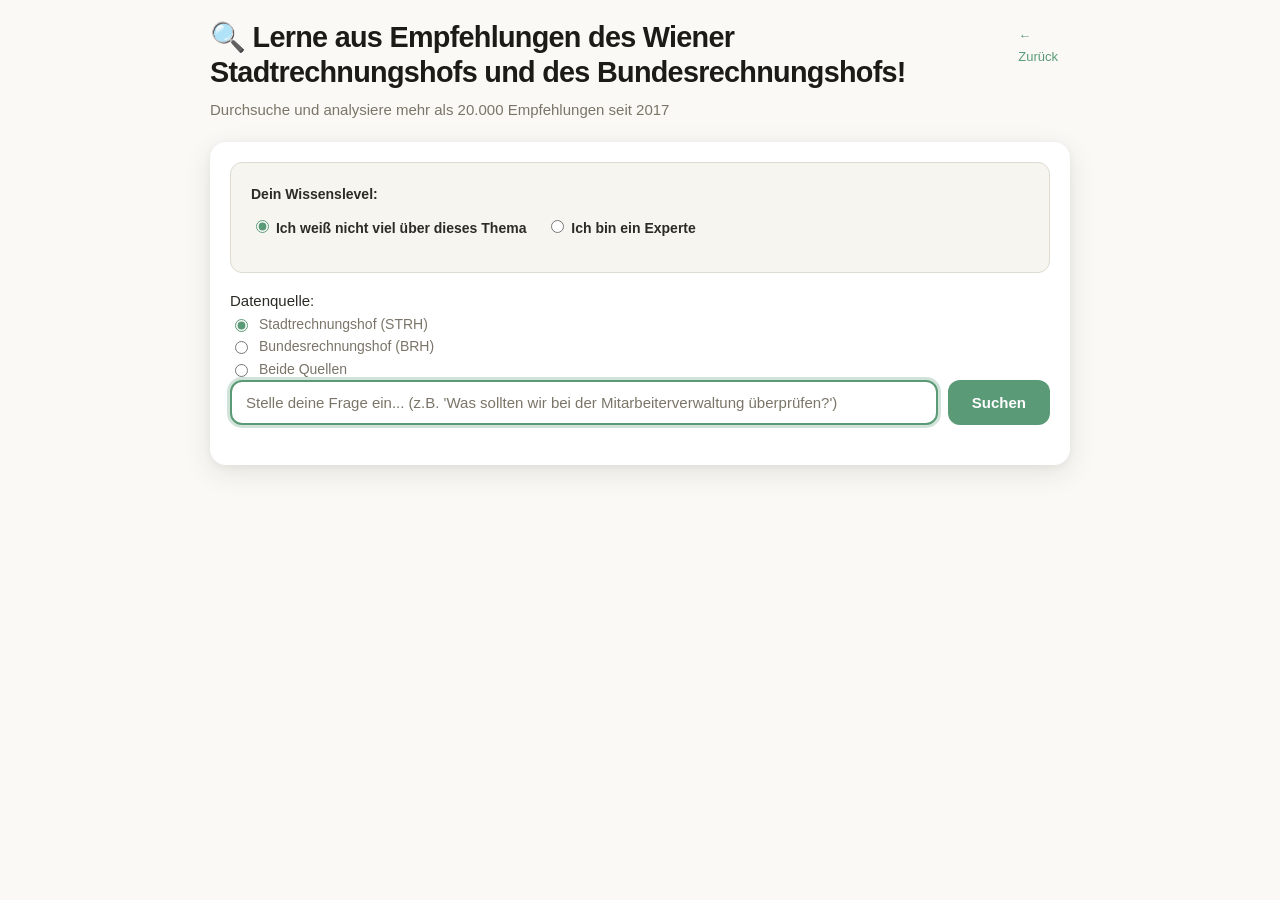
==== templates/index.html @ 96734f83 "Fix headline flash by hiding themesSection until successful load" ====
<!DOCTYPE html>
<html lang="de">
<head>
    <meta charset="UTF-8">
    <meta name="viewport" content="width=device-width, initial-scale=1.0">
    <title>Empfehlungen des Stadtrechnungshofs - Semantische Suche</title>
    <link rel="stylesheet" href="/static/style.css">
</head>
<body class="search-interface">
    <div class="page search-page">
        <div class="header">
            <div>
                <h1>🔍 Lerne aus Empfehlungen des Wiener Stadtrechnungshofs und des Bundesrechnungshofs!</h1>
                <p>Durchsuche und analysiere mehr als 20.000 Empfehlungen seit 2017</p>
            </div>
            <div class="header-actions">
                <a href="https://artbackstage.info/index_organisation.php" class="back-link">← Zurück</a>
            </div>
        </div>

        <div class="container">
            <div class="search-section">
                <div class="expertise-selector">
                    <label for="expertise">Dein Wissenslevel:</label>
                    <div class="expertise-options">
                        <label class="radio-label">
                            <input type="radio" name="expertise" value="beginner" checked>
                            <span>Ich weiß nicht viel über dieses Thema</span>
                        </label>
                        <label class="radio-label">
                            <input type="radio" name="expertise" value="expert">
                            <span>Ich bin ein Experte</span>
                        </label>
                    </div>
                </div>

                <div class="search-source-selector">
                    <label for="search-source">Datenquelle:</label>
                    <div class="search-source-options">
                        <label class="radio-label">
                            <input type="radio" name="search-source" value="strh" checked>
                            <span>Stadtrechnungshof (STRH)</span>
                        </label>
                        <label class="radio-label">
                            <input type="radio" name="search-source" value="brh">
                            <span>Bundesrechnungshof (BRH)</span>
                        </label>
                        <label class="radio-label">
                            <input type="radio" name="search-source" value="all">
                            <span>Beide Quellen</span>
                        </label>
                    </div>
                </div>

                <div class="search-box">
                    <input
                        type="text"
                        id="question"
                        placeholder="Stelle deine Frage ein... (z.B. 'Was sollten wir bei der Mitarbeiterverwaltung überprüfen?')"
                        autocomplete="off"
                    >
                    <button id="searchBtn" onclick="search()">Suchen</button>
                </div>
            </div>

            <div class="themes-section" id="themesSection" style="display: none;">
                <h2>🎯 Empfohlene Themen</h2>
                <div class="themes-loading" id="themesLoading">
                    <div class="spinner"></div>
                    <p>Lade empfohlene Themen...</p>
                </div>
                <div id="themesContainer" class="themes-grid"></div>
            </div>

            <div class="error" id="error"></div>
            <div class="loading" id="loading">
                <div class="spinner"></div>
                <p style="margin-top: 15px;">Suche läuft...</p>
            </div>

            <div class="result-section" id="result">
                <div class="summary-box" id="summaryBox">
                    <h3>📝 Kurzübersicht</h3>
                    <p id="summary"></p>
                </div>

                <div class="answer-box">
                    <h2>💡 Zentrale Aussage</h2>
                    <p id="zentraleAussage"></p>
                </div>

                <div class="sources-section">
                    <h3>📚 Verwendete Empfehlungen</h3>
                    <div id="sources"></div>
                </div>
            </div>
        </div>
    </div>

    <script>
        const question = document.getElementById('question');
        const searchBtn = document.getElementById('searchBtn');
        const loading = document.getElementById('loading');
        const error = document.getElementById('error');
        const result = document.getElementById('result');
        const summaryEl = document.getElementById('summary');
        const zentraleAussageEl = document.getElementById('zentraleAussage');
        const sourcesEl = document.getElementById('sources');
        const themesSection = document.getElementById('themesSection');
        const themesContainer = document.getElementById('themesContainer');
        const themesLoading = document.getElementById('themesLoading');

        function getExpertiseLevel() {
            const selected = document.querySelector('input[name="expertise"]:checked');
            return selected ? selected.value : 'beginner';
        }

        function getSearchSource() {
            const selected = document.querySelector('input[name="search-source"]:checked');
            return selected ? selected.value : 'strh';
        }

        function showError(msg) {
            error.textContent = msg;
            error.classList.add('show');
            result.classList.remove('show');
            setTimeout(() => error.classList.remove('show'), 5000);
        }

        function hideError() {
            error.classList.remove('show');
        }

        async function search() {
            const q = question.value.trim();
            if (!q) {
                showError('Bitte geben Sie eine Frage ein');
                return;
            }

            hideError();
            loading.classList.add('show');
            result.classList.remove('show');
            searchBtn.disabled = true;

            try {
                const response = await fetch('/ask', {
                    method: 'POST',
                    headers: {
                        'Content-Type': 'application/json'
                    },
                    body: JSON.stringify({
                        question: q,
                        expertise_level: getExpertiseLevel(),
                        search_source: getSearchSource()
                    })
                });

                if (!response.ok) {
                    const errorData = await response.json();
                    throw new Error(errorData.error || 'Fehler bei der Suche');
                }

                const data = await response.json();
                displayResults(data);
            } catch (err) {
                showError('Fehler: ' + err.message);
            } finally {
                loading.classList.remove('show');
                searchBtn.disabled = false;
            }
        }

        function displayResults(data) {
            summaryEl.textContent = data.summary || '';
            zentraleAussageEl.textContent = data.zentrale_aussage || '';

            sourcesEl.innerHTML = '';
            if (data.sources && data.sources.length > 0) {
                data.sources.forEach((source, index) => {
                    const card = document.createElement('div');
                    card.className = 'source-card';
                    const searchLinkHtml = source.search_link
                        ? `<a href="${source.search_link}" target="_blank" rel="noopener noreferrer" style="color:#667eea;font-size:13px;">🔍 Google-Suche: ${source.quelldatei}</a>`
                        : (source.quelldatei ? `<span style="font-size:13px;color:#555;">📄 ${source.quelldatei}</span>` : '');

                    card.innerHTML = `
                        <div class="source-title">${index + 1}. ${source.empfehlung}</div>
                        <div class="source-meta">
                            <div class="source-meta-item">
                                <span class="source-meta-label">Quelldatei</span>
                                <span class="source-meta-value">${source.quelldatei || 'N/A'}</span>
                            </div>
                            <div class="source-meta-item">
                                <span class="source-meta-label">Adressiert an</span>
                                <span class="source-meta-value">${source.adressiert_an}</span>
                            </div>
                        </div>
                        ${searchLinkHtml}
                        <span class="similarity-badge">Ähnlichkeit: ${(source.similarity * 100).toFixed(1)}%</span>
                    `;
                    sourcesEl.appendChild(card);
                });
            }

            result.classList.add('show');
        }

        async function loadThemes() {
            try {
                const source = getSearchSource();
                const response = await fetch(`/themes?source=${source}`);

                if (!response.ok) {
                    throw new Error('Fehler beim Laden der Themen');
                }

                const data = await response.json();
                themesSection.style.display = 'block';
                displayThemes(data.themes);
            } catch (err) {
                console.error('Error loading themes:', err);
                themesSection.style.display = 'none';
            } finally {
                themesLoading.style.display = 'none';
            }
        }

        function displayThemes(themes) {
            themesContainer.innerHTML = '';

            themes.slice(0, 12).forEach((theme) => {
                const card = document.createElement('div');
                card.className = 'theme-card';
                card.innerHTML = `
                    <div class="theme-card-header">
                        <h3>${theme.theme}</h3>
                        <span class="theme-frequency">${theme.frequency}</span>
                    </div>
                    <p class="theme-description">${theme.description}</p>
                    <button class="theme-expand-btn" data-theme-id="${theme.id}">
                        Fragen & Checkliste anzeigen
                    </button>
                    <div class="theme-questions-container" id="questions-${theme.id}" style="display: none;">
                        <div class="theme-loading">
                            <div class="spinner"></div>
                        </div>
                    </div>
                `;

                card.querySelector('.theme-expand-btn').addEventListener('click', async (e) => {
                    e.preventDefault();
                    const container = document.getElementById(`questions-${theme.id}`);
                    const btn = e.target;

                    if (container.style.display === 'none') {
                        container.style.display = 'block';
                        if (!container.dataset.loaded) {
                            await loadThemeQuestions(theme, container);
                        }
                        btn.textContent = 'Verbergen';
                    } else {
                        container.style.display = 'none';
                        btn.textContent = 'Fragen & Checkliste anzeigen';
                    }
                });

                themesContainer.appendChild(card);
            });
        }

        async function loadThemeQuestions(theme, container) {
            try {
                const response = await fetch('/theme-questions', {
                    method: 'POST',
                    headers: {
                        'Content-Type': 'application/json'
                    },
                    body: JSON.stringify({
                        theme_name: theme.theme,
                        theme_description: theme.description,
                        expertise_level: getExpertiseLevel()
                    })
                });

                if (!response.ok) {
                    throw new Error('Fehler beim Laden der Fragen');
                }

                const data = await response.json();
                displayThemeContent(container, data.content);
                container.dataset.loaded = 'true';
            } catch (err) {
                console.error('Error loading theme questions:', err);
                container.innerHTML = '<p style="color:red;">Fehler beim Laden der Fragen</p>';
            }
        }

        function displayThemeContent(container, content) {
            const questionsHtml = content.questions.map(q =>
                `<li class="theme-question" onclick="searchQuestion('${q.replace(/'/g, "\\'")}')">
                    ${q}
                </li>`
            ).join('');

            const checklistHtml = content.checklist.map(item =>
                `<li class="theme-checklist-item">
                    <input type="checkbox" id="check-${Math.random()}">
                    <label>${item}</label>
                </li>`
            ).join('');

            container.innerHTML = `
                <div class="theme-content">
                    <div class="theme-questions">
                        <h4>💭 Häufig gestellte Fragen</h4>
                        <ul>${questionsHtml}</ul>
                    </div>
                    <div class="theme-checklist">
                        <h4>✓ Checkliste</h4>
                        <ul>${checklistHtml}</ul>
                    </div>
                </div>
            `;
        }

        function searchQuestion(q) {
            question.value = q;
            question.focus();
            search();
        }

        // Allow Enter key to search
        question.addEventListener('keypress', (e) => {
            if (e.key === 'Enter') {
                search();
            }
        });

        // Load themes on page load
        document.addEventListener('DOMContentLoaded', () => {
            question.focus();
            loadThemes();
        });

        // Reload themes when search source changes
        document.querySelectorAll('input[name="search-source"]').forEach(radio => {
            radio.addEventListener('change', () => {
                themesLoading.style.display = 'flex';
                loadThemes();
            });
        });
    </script>
</body>
</html>
---- static/style.css ----
/* ── artbackstage · Light & Breezy Design ── */
:root{
  /* Colours – Natural & Airy */
  --bg:#faf9f5;
  --surface:#ffffff;
  --surface-soft:#f6f5f0;
  --surface-tinted:#f0efe8;
  --border:#dddbd0;
  --border-soft:#e8e6de;
  --text:#2c2b25;
  --muted:#7a7568;
  --accent:#5a9a76;
  --accent-dark:#3d7a58;
  --accent-light:#eaf5ef;
  --accent-text:#fff;
  --headline:#1c1b16;
  --headline-soft:#5a9a76;
  --danger:#c0443a;
  --danger-bg:#fef5f4;
  --info:#5080b8;
  --warning:#c07a10;
  --accent-grad-1:#5a9a76;
  --accent-grad-2:#8bbca0;
  --accent-grad-3:#b5d4c3;

  /* Shadows – Soft & Natural */
  --shadow:0 2px 10px rgba(44,40,30,.07), 0 1px 4px rgba(44,40,30,.04);
  --shadow-soft:0 1px 6px rgba(44,40,30,.06);
  --shadow-hover:0 8px 28px rgba(44,40,30,.10), 0 2px 8px rgba(44,40,30,.05);
  --focus-ring:0 0 0 3px rgba(90,154,118,.28);

  /* Shape */
  --radius:16px;
  --radius-sm:12px;
  --radius-lg:24px;
  --gap:20px;

  /* Typography */
  --font:"Avenir Next","Segoe UI",Helvetica,Arial,sans-serif;
}

/* ── Reset ── */
*{box-sizing:border-box}
html,body{height:100%}
body{
  margin:0;
  font-family:var(--font);
  font-size:15px;
  background:var(--bg);
  color:var(--text);
  line-height:1.6;
  -webkit-font-smoothing:antialiased;
}

/* ── Page wrapper ── */
.page{
  max-width:1200px;
  margin:0 auto;
  padding:32px 24px 40px;
}

/* ── Header ── */
.header{
  display:flex;
  gap:var(--gap);
  align-items:flex-start;
  justify-content:space-between;
  margin:0 0 22px;
}

@media (max-width:900px){
  .header{flex-direction:column;align-items:stretch}
  .header-actions{justify-content:flex-start}
}

.header h1{
  margin:0;
  font-size:clamp(1.25rem,1rem + 0.9vw,1.7rem);
  letter-spacing:-0.025em;
  line-height:1.2;
  color:var(--headline);
  font-weight:700;
}
.header p{margin:9px 0 0;max-width:66ch;color:var(--muted)}

.header-actions{
  display:flex;
  align-items:center;
  gap:10px;
  flex-wrap:wrap;
  justify-content:flex-end;
}

/* ── Pill ── */
.pill{
  border:1px solid var(--border);
  background:var(--surface-tinted);
  padding:6px 12px;
  border-radius:999px;
  font-size:13px;
  color:var(--muted);
}
.pill-strong{font-weight:700;color:var(--text)}

/* ── Buttons ── */
.btn{
  border:2px solid var(--border);
  background:var(--surface);
  color:var(--text);
  padding:9px 15px;
  border-radius:var(--radius-sm);
  cursor:pointer;
  font-size:13px;
  font-weight:600;
  font-family:var(--font);
  transition:background-color .15s ease,border-color .15s ease,transform .1s ease,box-shadow .15s ease;
}
.btn:hover{
  background:var(--surface-soft);
  border-color:var(--accent);
  box-shadow:0 4px 12px rgba(44,40,30,.10);
}
.btn:active{transform:translateY(1px)}
.btn:focus-visible{outline:none;box-shadow:var(--focus-ring)}
.btn:disabled{opacity:.55;cursor:not-allowed}

.btn-outline{background:transparent;border-color:var(--border)}
.btn-outline:hover{background:var(--surface-soft);border-color:var(--accent);box-shadow:0 4px 12px rgba(44,40,30,.10)}

.btn-primary{
  background:linear-gradient(135deg,#5a9a76,#7ab898);
  border-color:transparent;
  color:#fff;
  box-shadow:0 4px 12px rgba(90,154,118,.25);
  font-weight:700;
}
.btn-primary:hover{
  background:linear-gradient(135deg,#3d7a58,#5a9a76);
  border-color:transparent;
  box-shadow:0 8px 20px rgba(90,154,118,.3);
  color:#fff;
  transform:translateY(-2px);
}

/* ── Inline inputs ── */
.input-inline{
  border:2px solid var(--border);
  background:var(--surface-soft);
  color:var(--text);
  padding:8px 11px;
  border-radius:var(--radius-sm);
  font-size:13px;
  font-family:var(--font);
  min-width:170px;
  transition:border-color .15s ease,box-shadow .15s ease;
}
.input-inline:focus{
  border-color:var(--accent);
  box-shadow:var(--focus-ring);
  outline:none;
  background:var(--surface-soft);
}

/* ── Save status ── */
.save-status-ok{border-color:#93c5d8;color:#1e5f78;background:#e8f5fa}
.save-status-error{border-color:#fca5a5;color:#991b1b;background:#fef2f2}
.save-status-pending{border-color:#93c5fd;color:#1d4ed8;background:#eff6ff}

/* ── Layout helpers ── */
.grid{display:grid;grid-template-columns:1fr;gap:var(--gap)}
@media (min-width:980px){.grid{grid-template-columns:1fr 1fr;align-items:start}}

.stack{display:flex;flex-direction:column;gap:var(--gap)}

.grid2{display:grid;grid-template-columns:1fr;gap:var(--gap)}
@media (min-width:760px){.grid2{grid-template-columns:1fr 1fr}}

/* ── Card ── */
.card{
  background:var(--surface);
  border:2px solid var(--border);
  border-radius:var(--radius);
  box-shadow:var(--shadow-soft);
  overflow:hidden;
  transition:box-shadow .2s ease, border-color .2s ease;
}
.card:hover{
  border-color:var(--accent);
  box-shadow:var(--shadow-hover);
}

.card-head{
  padding:14px 18px;
  border-bottom:1px solid var(--border-soft);
  background:var(--surface-soft);
}
.card-head h2{
  margin:0;
  font-size:11.5px;
  font-weight:700;
  letter-spacing:.08em;
  text-transform:uppercase;
  color:var(--headline-soft);
}
.card-body{padding:18px}

/* ── Separator ── */
.sep{border:0;border-top:1px solid var(--border-soft);margin:16px 0}

/* ── Question grid ── */
.qgrid{display:grid;grid-template-columns:1fr;gap:13px}
@media (min-width:760px){.qgrid{grid-template-columns:1fr 1fr}}

.q{display:flex;flex-direction:column;gap:6px}
.q label{font-size:13px;font-weight:600;color:var(--text)}
.hint{font-size:12px;color:var(--muted);line-height:1.45}

/* ── Footnote refs ── */
.fn-ref{font-size:0.72em;vertical-align:super;margin-left:2px}
.fn-ref a{color:var(--accent);text-decoration:none}
.fn-back{margin-left:6px;text-decoration:none}

/* ── Question sections ── */
.q-section{
  border:2px solid var(--border);
  border-radius:var(--radius-sm);
  padding:14px;
  background:var(--surface-soft);
  transition:all .2s ease;
}
.q-section:hover{
  border-color:var(--accent);
}
.q-section-full{grid-column:1/-1}
.q-section-head{margin-bottom:12px}
.q-section-head h3{
  margin:0;
  font-size:11.5px;
  text-transform:uppercase;
  letter-spacing:.07em;
  color:var(--headline-soft);
  font-weight:700;
}
.q-section-head p{margin:4px 0 0;font-size:12px;color:var(--muted)}

.q-group-grid{display:grid;grid-template-columns:1fr;gap:12px}
@media (min-width:760px){.q-group-grid{grid-template-columns:1fr 1fr}}

.select{display:flex;flex-direction:column}

/* ── Form elements ── */
select,
input[type="number"],
input[type="text"],
input[type="date"],
textarea{
  width:100%;
  padding:9px 11px;
  border-radius:var(--radius-sm);
  border:2px solid var(--border);
  background:var(--surface-soft);
  color:var(--text);
  font-family:var(--font);
  font-size:14px;
  outline:none;
  transition:border-color .15s ease,box-shadow .15s ease;
}
select:focus,
input[type="number"]:focus,
input[type="text"]:focus,
input[type="date"]:focus,
textarea:focus{
  border-color:var(--accent);
  box-shadow:var(--focus-ring), 0 0 0 1px rgba(90,154,118,.1);
  background:var(--surface-soft);
}

.q-full{grid-column:1 / -1}
.proposal-card{grid-column:1 / -1}
.proposal-actions{display:flex;gap:10px;flex-wrap:wrap}

/* ── Prognosis sheet ── */
.sheet{display:flex;flex-direction:column;gap:10px;font-size:14px}
.row{display:flex;align-items:center;justify-content:space-between;gap:12px}
.row strong{font-weight:700}
.row .neg{color:var(--danger);font-weight:700}
.row span:last-child{text-align:right}
.small{font-size:12px}
.muted{color:var(--muted)}
.source-backlink{margin-top:4px}

/* ── Chart ── */
.chartBox{height:260px;position:relative}

/* ── Page footer ── */
.footer{margin-top:20px;padding-top:12px;border-top:1px solid var(--border-soft)}

/* ── Comparison ── */
.comparison-controls{
  display:flex;
  gap:10px;
  align-items:flex-start;
  flex-wrap:wrap;
  margin-bottom:12px;
}
.comparison-controls select[multiple]{min-width:260px;min-height:130px}
.comparison-actions{display:flex;gap:8px;flex-wrap:wrap}
.comparison-table-wrap{overflow-x:auto}
.comparison-table{width:100%;border-collapse:collapse;font-size:13px}
.comparison-table th,
.comparison-table td{border:1px solid var(--border);padding:9px 10px;text-align:left;white-space:nowrap}
.comparison-table th{background:var(--surface-soft);font-weight:700}
.comparison-table tbody tr:nth-child(even){background:var(--surface-tinted)}
.comparison-table td.neg{color:var(--danger);font-weight:700}

/* ── Tutorial / carousel ── */
.tutorial-card{max-width:920px;margin:0 auto}
.carousel-progress{margin-bottom:12px}
.carousel-stage{
  border:2px solid var(--border);
  border-radius:var(--radius-sm);
  padding:18px;
  background:var(--surface-soft);
  min-height:280px;
  transition:all .2s ease;
}
.carousel-stage:hover{
  border-color:var(--accent);
  box-shadow:var(--shadow-hover);
}
.didactic-step h3{margin:0 0 10px;font-size:1.1rem;color:var(--headline)}
.step-icon{
  width:40px;height:40px;
  display:flex;align-items:center;justify-content:center;
  color:var(--headline);
  border:1px solid var(--border);
  border-radius:var(--radius-sm);
  background:#fff;
  margin:0 0 12px;
  box-shadow:var(--shadow-soft);
}
.step-icon svg{width:24px;height:24px}
.didactic-step p{margin:0 0 10px}
.didactic-step ul{margin:0;padding-left:20px}
.carousel-actions{display:flex;justify-content:space-between;margin-top:16px}
/* Radio-option styles (Ja/Nein buttons in contract validity check) */
.radio-group{border:none;padding:0;margin:0 0 12px;display:flex;gap:10px;flex-wrap:wrap}
.radio-option{display:inline-flex;align-items:center;gap:8px;padding:10px 18px;border:1.5px solid var(--border);border-radius:var(--radius-sm);cursor:pointer;font-size:14px;line-height:1.4;transition:border-color .15s,background .15s}
.radio-option:hover{border-color:var(--accent);background:var(--surface-soft)}
.radio-option.selected{border-color:var(--accent);background:var(--accent-light);color:var(--accent-dark);font-weight:600}
.radio-option input[type="radio"]{accent-color:var(--accent)}
.tip-text{margin-top:6px!important}
.sr-only{position:absolute;width:1px;height:1px;padding:0;margin:-1px;overflow:hidden;clip:rect(0,0,0,0);white-space:nowrap;border:0}
/* Verdict heading colours */
h3.pos{color:var(--accent)}
h3.neg{color:var(--danger)}
h3.warn{color:var(--warning)}
/* Critical rows in contract-check result summary */
.row.critical{color:var(--danger)}
.row.critical strong{color:var(--danger)}

/* ── Tax table ── */
.tax-table{width:100%;border-collapse:collapse;font-size:13px}
.tax-table th,
.tax-table td{border:1px solid var(--border);padding:9px 10px;text-align:left}
.tax-table th{background:var(--surface-soft);font-weight:700}

/* ── Eyebrow / brand ── */
.eyebrow{
  margin:0 0 6px;
  text-transform:uppercase;
  letter-spacing:.14em;
  font-size:11px;
  font-weight:700;
  color:var(--headline-soft);
}

.brand-mark{display:inline-flex;align-items:center;gap:8px}

.brand-icon{
  width:26px;height:26px;
  border:1px solid var(--headline);
  border-radius:7px;
  display:inline-flex;align-items:center;justify-content:center;
  background:#fff;
  box-shadow:var(--shadow-soft);
}
.brand-icon svg{
  width:16px;height:16px;
  stroke:var(--headline);
  fill:none;stroke-width:1.8;
  stroke-linecap:round;stroke-linejoin:round;
}
.brand-icon svg circle,
.brand-icon svg path{fill:var(--headline);stroke:none}

/* ═══════════════════════════════════════════
   LANDING PAGE — artbackstage home
═══════════════════════════════════════════ */

.landing-page{
  max-width:960px;
  padding-top:0;
}

/* Hero section */
.landing-hero{
  position:relative;
  overflow:hidden;
  border-radius:var(--radius-lg);
  background:linear-gradient(160deg,#f0f8f5 0%,#e8f4fb 40%,#f5f0e8 100%);
  border:1px solid var(--border-soft);
  padding:52px 44px 48px;
  margin-bottom:32px;
  color:var(--text);
}

.landing-hero::before{
  content:'';
  position:absolute;
  inset:0;
  background:
    radial-gradient(ellipse 120% 100% at 80% 15%, rgba(144,210,175,.18) 0%, transparent 55%),
    radial-gradient(ellipse 80% 80% at 10% 85%, rgba(180,210,235,.15) 0%, transparent 55%);
  pointer-events:none;
}

.landing-hero-inner{
  position:relative;
  z-index:1;
  display:flex;
  flex-direction:column;
  gap:20px;
  max-width:640px;
}

.landing-hero-eyebrow{
  display:inline-flex;
  align-items:center;
  gap:8px;
  background:rgba(255,255,255,.7);
  border:1px solid rgba(90,154,118,.3);
  border-radius:999px;
  padding:5px 13px 5px 10px;
  font-size:12px;
  font-weight:600;
  letter-spacing:.04em;
  color:var(--headline-soft);
  width:fit-content;
  backdrop-filter:blur(4px);
}

.landing-hero-dot{
  width:8px;height:8px;
  border-radius:50%;
  background:var(--accent);
  box-shadow:0 0 0 3px rgba(90,154,118,.25), 0 0 8px rgba(90,154,118,.4);
}

.landing-hero h1{
  margin:0;
  font-size:clamp(2rem,4vw,2.9rem);
  font-weight:800;
  letter-spacing:-0.04em;
  line-height:1.1;
  color:var(--headline);
}

.landing-hero p{
  margin:0;
  font-size:1rem;
  line-height:1.65;
  color:var(--muted);
  max-width:52ch;
}

.landing-hero-actions{
  display:flex;
  gap:10px;
  flex-wrap:wrap;
  align-items:center;
}

.landing-hero-actions .btn{
  font-size:14px;
  padding:11px 20px;
  border-radius:var(--radius-sm);
}

.landing-hero-actions .btn-hero-primary{
  background:linear-gradient(135deg,#5a9a76,#7ab898);
  border-color:transparent;
  color:#fff;
  font-weight:700;
  box-shadow:0 4px 14px rgba(90,154,118,.3);
}
.landing-hero-actions .btn-hero-primary:hover{
  background:linear-gradient(135deg,#3d7a58,#5a9a76);
  transform:translateY(-3px);
  box-shadow:0 8px 22px rgba(90,154,118,.35);
}

.landing-hero-actions .btn-hero-ghost{
  background:rgba(255,255,255,.65);
  border:2px solid rgba(90,154,118,.35);
  color:var(--accent-dark);
  backdrop-filter:blur(8px);
  font-weight:600;
}
.landing-hero-actions .btn-hero-ghost:hover{
  background:rgba(255,255,255,.85);
  border-color:var(--accent);
  color:var(--accent-dark);
  box-shadow:0 4px 14px rgba(90,154,118,.18);
}

/* Old landing header – now replaced by hero but keep for compat */
.landing-header{margin-bottom:26px}
.landing-card{background:var(--surface)}

/* ── Section header inside landing ── */
.landing-section-header{
  margin-bottom:20px;
}
.landing-section-header h2{
  margin:0 0 6px;
  font-size:1.2rem;
  font-weight:700;
  color:var(--headline);
  letter-spacing:-0.015em;
}
.landing-section-header p{
  margin:0;
  color:var(--muted);
  font-size:14px;
}

/* ── Story intro ── */
.story-intro{
  margin-bottom:28px;
  padding:20px;
  border:1px solid var(--border-soft);
  border-radius:var(--radius);
  background:#fff;
  box-shadow:var(--shadow-soft);
}
.story-intro h2{
  margin:0 0 8px;
  font-size:1.1rem;
  font-weight:700;
  color:var(--headline);
}
.story-intro p{margin:0;color:var(--muted);line-height:1.6}

/* ── Situation grid ── */
.situation-section{margin-bottom:24px}
.situation-grid{display:grid;grid-template-columns:1fr;gap:14px}

.situation-card{
  border:2px solid var(--border);
  border-radius:var(--radius);
  background:var(--surface);
  padding:18px;
  box-shadow:var(--shadow-soft);
  transition:box-shadow .2s ease,transform .15s ease,border-color .15s ease;
}
.situation-card:hover{
  box-shadow:var(--shadow-hover);
  transform:translateY(-3px);
  border-color:var(--accent);
}
.situation-icon{margin-bottom:12px}
.situation-card h3{margin:0 0 8px;color:var(--headline);font-size:1rem;font-weight:700}
.situation-card p{margin:0 0 12px;font-size:13px;color:var(--muted);line-height:1.5}
.situation-tools{
  margin:0;
  padding-left:0;
  list-style:none;
  display:grid;
  gap:5px;
}
.situation-tools a{
  display:inline-flex;
  align-items:center;
  gap:5px;
  color:var(--accent-dark);
  font-weight:600;
  text-decoration:none;
  font-size:13px;
}
.situation-tools a::before{
  content:'→';
  opacity:.5;
  font-size:11px;
}
.situation-tools a:hover{text-decoration:underline}

/* ── Tool links grid ── */
.landing-links{
  display:grid;
  grid-template-columns:1fr;
  gap:14px;
}

.tool-link{
  display:flex;
  align-items:flex-start;
  gap:14px;
  text-decoration:none;
  color:inherit;
  border:2px solid var(--border);
  border-radius:var(--radius);
  padding:18px 20px;
  background:var(--surface);
  transition:border-color .18s ease,transform .15s ease,box-shadow .18s ease,background-color .15s ease;
  box-shadow:var(--shadow-soft);
}
.tool-link:hover{
  border-color:var(--accent);
  box-shadow:var(--shadow-hover);
  transform:translateY(-4px);
  background:var(--surface-soft);
}
.tool-link:focus-visible,
.situation-tools a:focus-visible,
.guide-section a:focus-visible,
.sources-cell a:focus-visible{
  outline:2px solid transparent;
  box-shadow:var(--focus-ring);
  border-radius:var(--radius-sm);
}

.tool-link h3{margin:0 0 5px;font-size:1rem;font-weight:700;color:var(--headline)}
.tool-link p{margin:0;color:var(--muted);font-size:13px;line-height:1.5}
.tool-link-content{min-width:0}

/* Tool icon */
.tool-icon{
  width:44px;height:44px;
  flex-shrink:0;
  border-radius:var(--radius-sm);
  display:inline-flex;align-items:center;justify-content:center;
  background:linear-gradient(135deg,#5a9a76,#8bbca0);
  border:1.5px solid rgba(90,154,118,.3);
  color:#fff;
  box-shadow:0 3px 10px rgba(90,154,118,.2);
}
.tool-icon svg{
  width:20px;height:20px;
  fill:none;stroke:currentColor;
  stroke-width:1.8;
  stroke-linecap:round;stroke-linejoin:round;
}

.tool-link-highlight{
  border-color:#e8c590;
  background:linear-gradient(to bottom right,#fffbf2,#fff8ec);
}
.tool-link-highlight .tool-icon{
  background:linear-gradient(145deg,#fff0d0,#ffe5b0);
  border-color:#deb96a;
  color:#92490a;
}
.tool-link-highlight:hover{border-color:#d4a45e}

/* ── Section colour themes ── */
/* Geld – warm honey/amber (light) */
.tool-link-geld{
  background:linear-gradient(135deg,#fffbf0,#fff8e6);
  border:1.5px solid #f0d090;
}
.tool-link-geld .tool-icon{
  background:linear-gradient(135deg,#f5c040,#e8a020);
  border-color:#e0a010;
  color:#fff;
}
.tool-link-geld h3{color:#8a5e10}
.tool-link-geld:hover{background:linear-gradient(135deg,#fff8e0,#fff0c8);border-color:#e8b840;transform:translateY(-3px);box-shadow:0 8px 22px rgba(200,140,20,.15)}

/* Recht – soft sky blue (light) */
.tool-link-recht{
  background:linear-gradient(135deg,#f0f8fe,#e6f3fc);
  border:1.5px solid #a0cce8;
}
.tool-link-recht .tool-icon{
  background:linear-gradient(135deg,#5898d4,#4280c0);
  border-color:#4080c0;
  color:#fff;
}
.tool-link-recht h3{color:#1d6090}
.tool-link-recht:hover{background:linear-gradient(135deg,#e6f3fc,#d8ecf8);border-color:#5898d4;transform:translateY(-3px);box-shadow:0 8px 22px rgba(80,150,210,.15)}

/* Soziales – soft lavender (light) */
.tool-link-soziales{
  background:linear-gradient(135deg,#f8f0fe,#f2eafc);
  border:1.5px solid #c4a8e4;
}
.tool-link-soziales .tool-icon{
  background:linear-gradient(135deg,#a870e0,#8a50c8);
  border-color:#9860d0;
  color:#fff;
}
.tool-link-soziales h3{color:#6a3a9a}
.tool-link-soziales:hover{background:linear-gradient(135deg,#f2eafc,#ece0f8);border-color:#a870e0;transform:translateY(-3px);box-shadow:0 8px 22px rgba(160,100,220,.15)}

/* Organisation – soft teal (light) */
.tool-link-organisation{
  background:linear-gradient(135deg,#f0fdfb,#e8faf7);
  border:1.5px solid #a8dcd5;
}
.tool-link-organisation .tool-icon{
  background:linear-gradient(135deg,#4fb3a3,#2d9985);
  border-color:#3da892;
  color:#fff;
}
.tool-link-organisation h3{color:#1a5f4f}
.tool-link-organisation:hover{background:linear-gradient(135deg,#e8faf7,#daf7f1);border-color:#4fb3a3;transform:translateY(-3px);box-shadow:0 8px 22px rgba(80,180,160,.15)}

/* FAQ – soft blush rose (light) */
.tool-link-faq{
  background:linear-gradient(135deg,#fef5f8,#fdeef4);
  border:1.5px solid #f4a8c4;
}
.tool-link-faq .tool-icon{
  background:linear-gradient(135deg,#e8609a,#d04880);
  border-color:#e05090;
  color:#fff;
}
.tool-link-faq h3{color:#9a2058}
.tool-link-faq:hover{background:linear-gradient(135deg,#fdeef4,#fce6ee);border-color:#e8609a;transform:translateY(-3px);box-shadow:0 8px 22px rgba(220,80,140,.15)}

/* ── Page-level section themes ── */
/* Applied to .landing-page.theme-* — light, airy palette per section */

/* Geld – warm honey */
.theme-geld .landing-hero{background:linear-gradient(160deg,#fffbf0 0%,#fff8e0 45%,#fff0c8 100%);border:1px solid #f0d090}
.theme-geld .landing-hero-dot{background:#e8a020;box-shadow:0 0 0 3px rgba(230,160,30,.25), 0 0 8px rgba(230,160,30,.4)}
.theme-geld .situation-card{border:1.5px solid #f0d090;background:linear-gradient(135deg,#fffbf0,#fff8e6)}
.theme-geld .situation-card:hover{border-color:#e8b840;background:linear-gradient(135deg,#fff8e0,#fff0c8);transform:translateY(-2px);box-shadow:0 8px 22px rgba(200,140,20,.15)}
.theme-geld .situation-card h3{color:#8a5e10}
.theme-geld .situation-icon{background:linear-gradient(135deg,#f5c040,#e8a020);color:#fff}
.theme-geld .beginner-step{border:1.5px solid #f0d090;background:linear-gradient(135deg,#fffbf0,#fff8e6)}
.theme-geld .beginner-step h3{color:#8a5e10}
.theme-geld .step-badge{background:linear-gradient(135deg,#f5c040,#e8a020);color:#fff;font-weight:700}

/* Recht – sky blue */
.theme-recht .landing-hero{background:linear-gradient(160deg,#f0f8fe 0%,#e6f3fc 45%,#d8ecf8 100%);border:1px solid #a0cce8}
.theme-recht .landing-hero-dot{background:#5898d4;box-shadow:0 0 0 3px rgba(88,152,212,.25), 0 0 8px rgba(88,152,212,.4)}
.theme-recht .situation-card{border:1.5px solid #a0cce8;background:linear-gradient(135deg,#f0f8fe,#e6f3fc)}
.theme-recht .situation-card:hover{border-color:#5898d4;background:linear-gradient(135deg,#e6f3fc,#d8ecf8);transform:translateY(-2px);box-shadow:0 8px 22px rgba(80,150,210,.15)}
.theme-recht .situation-card h3{color:#1d6090}
.theme-recht .situation-icon{background:linear-gradient(135deg,#5898d4,#4280c0);color:#fff}
.theme-recht .beginner-step{border:1.5px solid #a0cce8;background:linear-gradient(135deg,#f0f8fe,#e6f3fc)}
.theme-recht .beginner-step h3{color:#1d6090}
.theme-recht .step-badge{background:linear-gradient(135deg,#5898d4,#4280c0);color:#fff;font-weight:700}

/* Soziales – lavender */
.theme-soziales .landing-hero{background:linear-gradient(160deg,#f8f0fe 0%,#f2eafc 45%,#ece0f8 100%);border:1px solid #c4a8e4}
.theme-soziales .landing-hero-dot{background:#a870e0;box-shadow:0 0 0 3px rgba(168,112,224,.25), 0 0 8px rgba(168,112,224,.4)}
.theme-soziales .situation-card{border:1.5px solid #c4a8e4;background:linear-gradient(135deg,#f8f0fe,#f2eafc)}
.theme-soziales .situation-card:hover{border-color:#a870e0;background:linear-gradient(135deg,#f2eafc,#ece0f8);transform:translateY(-2px);box-shadow:0 8px 22px rgba(160,100,220,.15)}
.theme-soziales .situation-card h3{color:#6a3a9a}
.theme-soziales .situation-icon{background:linear-gradient(135deg,#a870e0,#8a50c8);color:#fff}
.theme-soziales .beginner-step{border:1.5px solid #c4a8e4;background:linear-gradient(135deg,#f8f0fe,#f2eafc)}
.theme-soziales .beginner-step h3{color:#6a3a9a}
.theme-soziales .step-badge{background:linear-gradient(135deg,#a870e0,#8a50c8);color:#fff;font-weight:700}

/* Organisation – teal */
.theme-organisation .landing-hero{background:linear-gradient(160deg,#f0fdfb 0%,#e8faf7 45%,#daf7f1 100%);border:1px solid #a8dcd5}
.theme-organisation .landing-hero-dot{background:#4fb3a3;box-shadow:0 0 0 3px rgba(80,180,160,.25), 0 0 8px rgba(80,180,160,.4)}
.theme-organisation .situation-card{border:1.5px solid #a8dcd5;background:linear-gradient(135deg,#f0fdfb,#e8faf7)}
.theme-organisation .situation-card:hover{border-color:#4fb3a3;background:linear-gradient(135deg,#e8faf7,#daf7f1);transform:translateY(-2px);box-shadow:0 8px 22px rgba(80,180,160,.15)}
.theme-organisation .situation-card h3{color:#1a5f4f}
.theme-organisation .situation-icon{background:linear-gradient(135deg,#4fb3a3,#2d9985);color:#fff}
.theme-organisation .beginner-step{border:1.5px solid #a8dcd5;background:linear-gradient(135deg,#f0fdfb,#e8faf7)}
.theme-organisation .beginner-step h3{color:#1a5f4f}
.theme-organisation .step-badge{background:linear-gradient(135deg,#4fb3a3,#2d9985);color:#fff;font-weight:700}

/* ── Responsive landing ── */
@media (min-width:720px){
  .landing-links{grid-template-columns:repeat(3,1fr)}
  .situation-grid{grid-template-columns:repeat(2,1fr)}
}

@media (max-width:640px){
  .landing-hero{padding:36px 24px 32px}
  .landing-hero h1{font-size:1.75rem}
}

/* ── Beginner steps ── */
.beginner-steps{display:grid;grid-template-columns:1fr;gap:14px;margin-top:16px}
.beginner-step{
  border:2px solid var(--border);
  border-radius:var(--radius);
  padding:16px 18px;
  background:var(--surface);
  box-shadow:var(--shadow-soft);
  transition:all .2s ease;
}
.beginner-step:hover{
  border-color:var(--accent);
  box-shadow:var(--shadow-hover);
  transform:translateY(-2px);
}
.beginner-step h3{margin:0 0 8px;color:var(--headline);font-size:1rem;font-weight:700}
.beginner-step p{margin:0 0 12px;color:var(--muted);font-size:13px;line-height:1.5}
.step-badge{
  margin:0 0 8px;
  font-size:11px;
  font-weight:700;
  letter-spacing:.08em;
  text-transform:uppercase;
  color:#fff;
  display:inline-block;
  background:linear-gradient(135deg,#5a9a76,#7ab898);
  padding:4px 10px;
  border-radius:999px;
  box-shadow:0 2px 8px rgba(90,154,118,.25);
}

@media (min-width:760px){.beginner-steps{grid-template-columns:1fr 1fr}}

/* ── Didactic layout ── */
.didactic-page{max-width:1260px}
.didactic-main{display:flex;flex-direction:column;gap:var(--gap)}
.didactic-intro .card-body{display:grid;gap:12px}
.didactic-steps{grid-template-columns:1fr}
.didactic-steps article{
  border:1px solid var(--border);
  border-radius:var(--radius-sm);
  padding:12px 14px;
  background:#fff;
}
.didactic-steps p{margin:4px 0 0}
.didactic-toolbar{justify-content:flex-start}
.didactic-layout{display:grid;gap:var(--gap);grid-template-columns:1fr}

@media (min-width:1050px){
  .didactic-layout{grid-template-columns:1.15fr .85fr;align-items:start}
  .didactic-page .qgrid{grid-template-columns:1fr}
  .didactic-page .q-group-grid{grid-template-columns:1fr}
}

/* ── Example blocks ── */
.example-block{
  border:1px solid var(--border);
  border-radius:var(--radius-sm);
  padding:12px 14px;
  background:#fff;
  margin-bottom:12px;
  box-shadow:var(--shadow-soft);
}
.example-block h3{margin:0 0 6px;font-size:14px;color:var(--headline);font-weight:700}
.example-block ul{margin:0;padding-left:18px}

/* ── Team / freelance ── */
.team-summary{margin-top:14px;border-top:1px solid var(--border-soft);padding-top:12px}
.freelance-grid{grid-template-columns:1fr}
.freelance-card-wide{grid-column:1 / -1}
.freelance-service-row{display:grid;gap:12px}
.freelance-service-title{margin:0}

@media (min-width:1080px){
  .freelance-service-params-row{
    grid-template-columns:repeat(3, minmax(180px, 1fr));
    align-items:end;
  }
}

/* ── Personalplanung ── */
.planning-wide{max-width:none}
.planning-grid{grid-template-columns:1fr}
.planning-card-wide{grid-column:1 / -1}

.planning-live-table th,
.planning-live-table td{white-space:nowrap;vertical-align:middle}
.planning-live-table select,
.planning-live-table input[type="text"],
.planning-live-table input[type="number"]{min-width:120px;width:100%}
.planning-live-table td:nth-child(1){min-width:84px}
.planning-live-table td:nth-child(2){min-width:220px}
.planning-live-table td:nth-child(3){min-width:220px}
.planning-live-table td:nth-child(4){min-width:88px}
.planning-live-table td:nth-child(5){min-width:110px}

@media (min-width:1280px){
  .planning-grid{grid-template-columns:1fr;align-items:start}
  .planning-card-wide{grid-column:1 / -1}
}

/* ── Guide page ── */
.guide-page{max-width:980px}
.guide-content{display:grid;gap:14px}
.guide-section{
  border:2px solid var(--border);
  border-radius:var(--radius);
  padding:16px 18px;
  background:var(--surface);
  box-shadow:var(--shadow-soft);
  transition:all .2s ease;
}
.guide-section:hover{
  border-color:var(--accent);
  box-shadow:var(--shadow-hover);
}
.guide-section h3{margin:0 0 10px;font-size:1rem;font-weight:700;color:var(--headline)}
.guide-section p{margin:0 0 10px}
.guide-section ol{margin:0;padding-left:20px;display:grid;gap:8px}
.guide-section a{color:var(--accent-dark);font-weight:600}

/* ── Agreement checklist ── */
.agreement-toolbar{display:flex;gap:10px;flex-wrap:wrap;align-items:center;margin-bottom:12px}
.agreement-list{display:flex;flex-direction:column;gap:12px}
.agreement-item{
  border:2px solid var(--border);
  border-radius:var(--radius);
  padding:14px;
  background:var(--surface);
  box-shadow:var(--shadow-soft);
  transition:all .2s ease;
}
.agreement-item:hover{
  border-color:var(--accent);
  box-shadow:var(--shadow-hover);
}
.agreement-head{display:flex;justify-content:space-between;align-items:flex-start;gap:10px;margin-bottom:10px}
.agreement-head h3{margin:0;font-size:14px;font-weight:700;color:var(--headline)}
.agreement-tooltip{
  display:inline-flex;
  width:18px;height:18px;
  margin-left:6px;
  border-radius:50%;
  border:1px solid #cbd5e1;
  align-items:center;justify-content:center;
  font-size:11px;
  color:#475569;
  background:#fff;
  cursor:help;
  vertical-align:middle;
  transition:border-color .15s ease;
}
.agreement-tooltip:focus{outline:2px solid rgba(45,125,154,.28);outline-offset:1px}
.agreement-controls{display:flex;gap:10px;flex-wrap:wrap;margin-bottom:8px}
.agreement-option{display:inline-flex;align-items:center;gap:5px;font-size:13px}

.agreement-status-done{border-color:#93b4da;background:#eef4fc}
.agreement-status-risk{border-color:#efb085;background:#fff4ec}
.agreement-status-n_a{border-color:#a6b8cb;background:#f8fafc}

.agreement-visual{
  border:1px solid var(--border);
  border-radius:var(--radius-sm);
  padding:14px;
  background:#fff;
  margin-bottom:12px;
}
.agreement-bars{display:grid;gap:8px}
.agreement-bar{display:grid;gap:4px}
.agreement-bar-label{font-size:12px;color:var(--headline)}
.agreement-bar-track{width:100%;height:10px;border-radius:999px;background:#d5cfc8;overflow:hidden}
.agreement-bar-fill{display:block;height:100%;min-width:2px;border-radius:999px}
.agreement-bar-fill-detailed{background:var(--accent-dark)}
.agreement-bar-fill-started{background:#b8804d}
.agreement-bar-fill-open{background:#8293a0}
.agreement-question-actions{display:flex;gap:10px;align-items:center;flex-wrap:wrap;margin-bottom:8px}
.agreement-answer-detailed{border-color:#93b4da;background:#eef4fc}
.agreement-answer-started{border-color:#efc091;background:#fff7ef}
.agreement-answer-open{border-color:#a6b8cb;background:#f8fafc}

.agreement-dialog{width:min(760px, 92vw);border:none;border-radius:var(--radius);padding:0;box-shadow:0 20px 60px rgba(0,0,0,.2)}
.agreement-dialog::backdrop{background:rgba(19,34,53,.55)}
.agreement-dialog-form{padding:20px;display:grid;gap:12px}
.agreement-dialog-form h3{margin:0;color:var(--headline);font-weight:700}
.agreement-dialog-form p{margin:0;line-height:1.6;white-space:pre-wrap}
.agreement-dialog-actions{display:flex;justify-content:flex-end}

/* ── Spark / viability ── */
.spark-results-card .card-body{display:grid;gap:14px}
.spark-diagram{
  width:100%;max-width:360px;
  margin:0 auto;display:block;
  background:radial-gradient(circle at 50% 50%, rgba(45,125,154,.12) 0%, rgba(45,125,154,.02) 45%, transparent 70%);
  border-radius:var(--radius);
}
.spark-grid{fill:none;stroke:#e5e7eb;stroke-width:1.4}
.spark-axis{stroke:#d1d5db;stroke-width:1.2}
.spark-label{fill:var(--headline);font-size:10px;font-weight:600}
.spark-shape{fill:rgba(45,125,154,.22);stroke:var(--accent-dark);stroke-width:2}
.spark-node{fill:#b8804d}
.spark-summary{
  border:1px solid var(--border);
  border-radius:var(--radius-sm);
  background:var(--surface-tinted);
  padding:14px;
}
.spark-score-line{margin:0 0 6px;font-size:1.05rem}

/* ── Site footer ── */
.site-footer,
.unified-site-footer{
  max-width:1200px;
  margin:0 auto;
  padding:6px 24px 28px;
  color:var(--muted);
  font-size:12px;
  line-height:1.6;
}

.global-footnotes{margin-top:12px;padding-top:12px;border-top:1px solid var(--border-soft)}
.global-footnotes h2{
  margin:0 0 8px;
  font-size:11px;
  text-transform:uppercase;
  letter-spacing:.08em;
  font-weight:700;
  color:var(--headline-soft);
}
#globalFootnoteList{margin:0;padding-left:20px;display:grid;gap:6px}

/* ── Salary explorer ── */
.salary-grid{grid-template-columns:1fr}
@media (min-width:1100px){.salary-grid{grid-template-columns:380px 1fr;align-items:start}}
.table-wrap{overflow:auto}
.salary-table{width:100%;border-collapse:collapse;font-size:13px}
.salary-table th,
.salary-table td{border-bottom:1px solid var(--border);padding:10px 8px;text-align:left;vertical-align:top}
.salary-table th{
  position:sticky;top:0;
  background:var(--surface-soft);
  z-index:1;
  font-weight:700;
}
.sources-cell a{color:var(--accent);text-decoration:none}
.sources-cell a:hover{text-decoration:underline}

/* ── Salary pyramid ── */
.salary-pyramid{display:flex;flex-direction:column;align-items:center;gap:8px;padding:8px 0}
.pyramid-row{
  min-width:220px;
  background:linear-gradient(90deg,#c8dde8,#a0c4d4);
  border:1px solid #88bace;
  border-radius:999px;
  padding:8px 12px;
  display:flex;gap:8px;align-items:center;justify-content:space-between;
}
.pyramid-rank{font-weight:700;font-size:12px;color:var(--headline);width:20px}
.pyramid-title{flex:1;font-size:12px;font-weight:600}
.pyramid-salary{font-size:12px;color:#1c3a4c;font-weight:700}

/* ── CPI inflation toggle ── */
.q-inline{display:flex;flex-direction:row;align-items:center;gap:8px;cursor:pointer}
.q-inline input[type="checkbox"]{width:auto;margin:0}
.cpi-badge{
  display:inline-block;
  font-size:11px;font-weight:600;
  padding:1px 6px;border-radius:999px;
  background:var(--surface-tinted);
  color:var(--muted);
  border:1px solid var(--border);
}

/* ── Side-by-side scenario comparison ── */
.side-by-side-table{width:100%;border-collapse:collapse;font-size:13px}
.side-by-side-table th,
.side-by-side-table td{border:1px solid var(--border);padding:7px 10px;text-align:left;white-space:nowrap}
.side-by-side-table th{background:var(--surface-soft);font-weight:700;position:sticky;top:0;z-index:1}
.side-by-side-table tbody tr:nth-child(even){background:var(--surface-tinted)}
.side-by-side-table td:first-child{white-space:normal;max-width:260px;font-size:12px;color:var(--muted)}
.side-by-side-table td.sbs-pos{color:var(--accent);font-weight:700}
.side-by-side-table td.sbs-neg{color:var(--danger);font-weight:700}

/* ── Contract clause explainer ── */
.clause-legend{display:flex;gap:16px;flex-wrap:wrap;font-size:13px;margin-bottom:4px}
.clause-legend-item{display:flex;align-items:center;gap:7px}
.clause-legend-swatch{display:inline-block;width:20px;height:13px;border-radius:3px;border-bottom:2px solid}
.clause-legend-swatch--info{background:#eaf5ef;border-color:var(--accent)}
.clause-legend-swatch--warning{background:#fff8e1;border-color:#c47a00}
.clause-legend-swatch--danger{background:var(--danger-bg);border-color:var(--danger)}
.contract-doc{
  background:#fff;border:1px solid var(--border);border-radius:8px;
  padding:32px;font-size:14px;line-height:1.85;max-width:740px;
  font-family:Georgia,'Times New Roman',serif;
}
@media(max-width:600px){.contract-doc{padding:18px 14px}}
.contract-doc h2{font-size:15px;font-weight:700;text-align:center;text-transform:uppercase;letter-spacing:.1em;margin-bottom:2px;font-family:inherit}
.contract-subtitle{text-align:center;font-size:12px;color:var(--muted);margin-bottom:20px;font-style:italic}
.contract-parties{border:1px solid var(--border);border-radius:6px;padding:12px 16px;margin-bottom:24px;font-size:13px;line-height:1.7;background:var(--surface-soft);font-family:system-ui,sans-serif}
.contract-parties p{margin:0}
.contract-section{margin-bottom:18px}
.contract-section h3{font-size:13px;font-weight:700;margin-bottom:3px;font-family:system-ui,sans-serif;color:var(--headline)}
.contract-signatures{margin-top:32px;padding-top:20px;border-top:1px solid var(--border)}
.contract-sig-grid{display:grid;grid-template-columns:1fr 1fr;gap:32px;margin-top:16px}
.contract-sig-line{border-bottom:1px solid var(--headline);height:32px;margin-bottom:4px}
.clause{cursor:pointer;border-radius:2px;padding:1px 3px;transition:filter .12s}
.clause:focus{outline:2px solid var(--accent);outline-offset:2px}
.clause--info{background:#eaf5ef;border-bottom:2px solid var(--accent)}
.clause--warning{background:#fff8e1;border-bottom:2px solid #c47a00}
.clause--danger{background:var(--danger-bg);border-bottom:2px solid var(--danger)}
.clause:hover,.clause:focus{filter:brightness(.91)}
.clause-tip{
  position:fixed;z-index:900;background:#fff;
  border:1px solid var(--border);border-radius:10px;
  box-shadow:0 6px 28px rgba(0,0,0,.15);padding:14px 16px;
  font-size:13px;line-height:1.65;font-family:system-ui,sans-serif;
}
.clause-tip__close{position:absolute;top:8px;right:10px;background:none;border:none;cursor:pointer;font-size:18px;line-height:1;color:var(--muted);padding:2px 5px;border-radius:4px}
.clause-tip__close:hover{background:var(--surface-soft);color:var(--headline)}
.clause-tip__header{display:flex;align-items:center;gap:8px;margin-bottom:8px;padding-right:24px}
.clause-tip__badge{font-size:11px;font-weight:700;padding:2px 8px;border-radius:999px;white-space:nowrap;flex-shrink:0}
.clause-tip__badge--info{background:var(--accent-light);color:var(--accent-dark)}
.clause-tip__badge--warning{background:#fff3cd;color:#7a5100}
.clause-tip__badge--danger{background:var(--danger-bg);color:var(--danger)}
.clause-tip__title{font-size:13px;font-weight:700;color:var(--headline)}
.clause-tip__body{margin:0 0 6px}
.clause-tip__section{background:var(--surface-soft);border-radius:5px;padding:8px 10px;margin-top:6px;font-size:12px;color:var(--muted)}
.clause-tip__section strong{color:var(--headline)}
.clause-tip__better em{color:var(--accent-dark);font-style:normal}
.clause-index{display:flex;flex-direction:column;gap:12px}
.clause-index-item{border-radius:8px;padding:14px 16px;border-left:4px solid;font-size:13px;line-height:1.65}
.clause-index-item--info{border-color:var(--accent);background:#f3faf6}
.clause-index-item--warning{border-color:#c47a00;background:#fffbf0}
.clause-index-item--danger{border-color:var(--danger);background:var(--danger-bg)}
.clause-index-head{display:flex;align-items:center;gap:8px;margin-bottom:6px}
.clause-index-explain{margin:0 0 4px}
.clause-index-meta{margin:4px 0 0;font-size:12px;color:var(--muted)}
.clause-index-meta strong{color:var(--headline)}
.clause-index-better em{color:var(--accent-dark);font-style:normal}

/* ── Law module ── */
.law-page{max-width:980px}
.law-quiz{display:grid;gap:14px}
.law-question{
  border:2px solid var(--border);
  border-radius:var(--radius);
  background:var(--surface);
  padding:16px 18px;
  box-shadow:var(--shadow-soft);
  transition:all .2s ease;
}
.law-question:hover{
  box-shadow:var(--shadow-hover);
  border-color:var(--accent);
}
.law-question h3{margin:0 0 10px;font-size:1rem;font-weight:700;color:var(--headline)}
.law-options{margin:0 0 10px;padding-left:22px;color:var(--muted);display:grid;gap:5px;font-size:13px}
.law-question details{border-top:1px dashed var(--border);padding-top:10px;margin-top:4px}
.law-question summary{cursor:pointer;color:var(--accent-dark);font-weight:600}
.law-question details p{margin:8px 0 0;color:var(--muted);font-size:13px}

/* ── Responsive adjustments ── */
@media (max-width:640px){
  .page{padding:20px 16px 28px}
  .card-head,.card-body{padding:14px}
  .header-actions{gap:8px}
  .comparison-controls select[multiple]{min-width:0;width:100%}
  .row{flex-direction:column;align-items:flex-start}
  .row span:last-child{text-align:left}
}

/* ===== CREDIBILITY BADGE ===== */
.credibility-badge{
  margin:6px 0 0;
  font-size:12px;
  color:var(--headline-soft);
  display:flex;
  align-items:center;
  gap:6px;
  flex-wrap:wrap;
}
.credibility-badge a{
  color:var(--accent);
  text-decoration:none;
  font-weight:600;
}
.credibility-badge a:hover{text-decoration:underline}

/* ===== ONBOARDING BLOCK ===== */
.onboarding-block{
  margin-bottom:20px;
  padding:14px 16px;
  border:1.5px solid rgba(90,154,118,.4);
  border-radius:10px;
  background:linear-gradient(135deg,#f0f8f4 0%,#e8f4ee 100%);
  display:flex;
  align-items:center;
  gap:14px;
  flex-wrap:wrap;
}
.onboarding-block p{
  margin:0;
  flex:1;
  font-size:14px;
  color:var(--text);
  min-width:200px;
}
.onboarding-block .btn-cta{
  white-space:nowrap;
  background:var(--accent);
  color:#fff;
  border:1px solid var(--accent);
  padding:10px 16px;
  border-radius:10px;
  text-decoration:none;
  font-size:13px;
  font-weight:700;
  display:inline-block;
  transition:background .15s,border-color .15s;
}
.onboarding-block .btn-cta:hover{
  background:var(--headline);
  border-color:var(--headline);
}

/* ===== PLANNING CHECKLIST ===== */
.planning-checklist{
  margin-bottom:20px;
  border:2px solid var(--border);
  border-radius:10px;
  background:var(--surface);
  overflow:hidden;
}
.planning-checklist-head{
  padding:12px 16px;
  background:var(--surface-soft);
  border-bottom:1px solid var(--border);
  display:flex;
  align-items:center;
  justify-content:space-between;
  gap:10px;
}
.planning-checklist-head h3{
  margin:0;
  font-size:13px;
  font-weight:700;
  text-transform:uppercase;
  letter-spacing:.01em;
  color:var(--headline-soft);
}
.planning-checklist-body{
  padding:12px 16px;
  display:grid;
  gap:8px;
}
.checklist-item{
  display:flex;
  align-items:center;
  gap:10px;
  font-size:13px;
}
.checklist-item input[type="checkbox"]{
  width:16px;
  height:16px;
  accent-color:var(--accent);
  flex-shrink:0;
  cursor:pointer;
}
.checklist-item label{
  cursor:pointer;
  color:var(--text);
}
.checklist-item.done label{
  text-decoration:line-through;
  color:var(--muted);
}
.checklist-item a{
  color:var(--accent);
  font-weight:600;
  text-decoration:none;
}
.checklist-item a:hover{text-decoration:underline}
.checklist-reset{
  font-size:12px;
  color:var(--muted);
  background:none;
  border:none;
  cursor:pointer;
  padding:0;
  text-decoration:underline;
}
.checklist-reset:hover{color:var(--danger)}

/* ===== HUB NAVIGATION ===== */
.hub-nav{
  display:flex;
  gap:8px;
  align-items:center;
  flex-wrap:wrap;
  padding:10px 0;
  margin-bottom:8px;
  border-bottom:1px solid var(--border);
}
.hub-nav-label{
  font-size:11px;
  font-weight:700;
  text-transform:uppercase;
  letter-spacing:.08em;
  color:var(--muted);
  margin-right:4px;
}
.hub-nav-link{
  font-size:12px;
  font-weight:600;
  color:var(--headline-soft);
  text-decoration:none;
  padding:4px 10px;
  border:1px solid var(--border);
  border-radius:999px;
  background:#f6f9fb;
  transition:background .12s,border-color .12s;
}
.hub-nav-link:hover{
  background:var(--surface-soft);
  border-color:var(--accent);
  color:var(--headline);
}
.hub-nav-link.hub-nav-active{
  background:var(--surface-soft);
  border-color:#8dc0d4;
  color:var(--headline);
  font-weight:700;
}

/* ===== NEXT-STEP SUGGESTION ===== */
.next-step-suggestion{
  margin-top:14px;
  padding:12px 14px;
  border:1.5px solid rgba(90,154,118,.4);
  border-radius:10px;
  background:linear-gradient(135deg,#f0f8f4,#e8f4ee);
  display:flex;
  align-items:center;
  gap:10px;
  flex-wrap:wrap;
}
.next-step-suggestion p{
  margin:0;
  flex:1;
  font-size:13px;
  color:var(--headline);
  min-width:180px;
}
.next-step-suggestion a{
  font-size:13px;
  font-weight:700;
  color:var(--accent);
  text-decoration:none;
  white-space:nowrap;
}
.next-step-suggestion a:hover{text-decoration:underline}

/* ===== FAIR PAY VALUES BANNER ===== */
.fair-pay-values{
  margin-bottom:18px;
  padding:14px 16px;
  border:1.5px solid rgba(90,154,118,.4);
  border-left:4px solid var(--accent);
  border-radius:0 10px 10px 0;
  background:linear-gradient(135deg,#f0f8f4,#e8f4ee);
}
.fair-pay-values h3{
  margin:0 0 6px;
  font-size:14px;
  color:var(--headline);
}
.fair-pay-values p{
  margin:0;
  font-size:13px;
  color:var(--muted);
}
.fair-pay-values a{
  color:var(--accent);
  font-weight:600;
  text-decoration:none;
}
.fair-pay-values a:hover{text-decoration:underline}

/* ===== MOBILE: TOOLS GRID COLLAPSE ===== */
.tools-toggle-btn{
  display:none;
  width:100%;
  text-align:center;
  margin-bottom:12px;
}
@media (max-width:719px){
  .tools-toggle-btn{display:block}
  .landing-links.tools-hidden{display:none}
}

/* ===== SKIP NAVIGATION (WCAG 2.4.1 Level A) ===== */
.skip-link{
  position:absolute;
  left:-9999px;
  top:6px;
  z-index:9999;
  padding:8px 16px;
  background:var(--surface);
  color:var(--accent-text);
  border:2px solid var(--accent);
  border-radius:var(--radius);
  font-size:0.9375rem;
  font-weight:600;
  text-decoration:none;
  white-space:nowrap;
}
.skip-link:focus{
  left:6px;
}

/* ===== TYPE SCALE TOKENS ===== */
:root{
  --text-xs:   0.75rem;    /* 12px */
  --text-sm:   0.8125rem;  /* 13px */
  --text-base: 0.9375rem;  /* 15px */
  --text-md:   1rem;       /* 16px */
  --text-lg:   1.125rem;   /* 18px */
  --text-xl:   1.25rem;    /* 20px */
}

/* ===== MOBILE: FIXED HUB NAVIGATION ===== */
@media (max-width:760px){
  .hub-nav{
    position:fixed;
    bottom:0;
    left:0;
    right:0;
    background:var(--surface);
    border-top:1px solid var(--border);
    border-bottom:none;
    padding:8px 14px;
    padding-bottom:calc(8px + env(safe-area-inset-bottom));
    margin:0;
    z-index:200;
    box-shadow:0 -2px 8px rgba(28,24,18,0.10);
  }
  .site-footer{
    padding-bottom:64px;
  }
}

/* ===== PERSISTENCE NOTICE BANNER ===== */
.persistence-notice{
  display:flex;
  align-items:flex-start;
  gap:10px;
  padding:10px 14px;
  margin-bottom:var(--gap);
  background:linear-gradient(135deg,#f0f8f4,#e8f4ee);
  border:1.5px solid rgba(90,154,118,.4);
  border-radius:var(--radius);
  font-size:var(--text-sm);
  color:var(--accent-dark);
}
.persistence-notice p{
  margin:0;
  flex:1;
}
.persistence-notice-dismiss{
  background:none;
  border:none;
  cursor:pointer;
  color:var(--muted);
  font-size:1rem;
  line-height:1;
  padding:0 2px;
  flex-shrink:0;
}
.persistence-notice-dismiss:hover{color:var(--text)}
.persistence-notice-dismiss:focus-visible{outline:none;box-shadow:var(--focus-ring);border-radius:4px}

/* ===== QUESTIONNAIRE PROGRESS ===== */
.q-progress{
  display:flex;
  align-items:center;
  gap:10px;
  margin-bottom:12px;
}
.q-progress progress{
  flex:1;
  height:6px;
  border-radius:3px;
  border:none;
  accent-color:var(--accent);
}
.q-progress-label{
  font-size:var(--text-xs);
  color:var(--muted);
  white-space:nowrap;
}

/* ===== TOOL PREAMBLE ===== */
.tool-preamble{
  padding:14px 16px;
  background:linear-gradient(135deg,#f0f8f4,#e8f4ee);
  border:1.5px solid rgba(90,154,118,.4);
  border-left:4px solid var(--accent);
  border-radius:0 var(--radius) var(--radius) 0;
  margin-bottom:var(--gap);
}
.tool-preamble p{
  margin:0;
  font-size:var(--text-sm);
  color:var(--headline);
  line-height:1.5;
}
.tool-preamble p+p{margin-top:6px}

/* ── Letter output ── */
.letter-output{
  border:1px solid var(--border);
  border-radius:var(--radius-sm);
  padding:18px 20px;
  background:#fff;
  font-size:14px;
  line-height:1.7;
  white-space:pre-wrap;
  font-family:Georgia,"Times New Roman",serif;
  color:var(--text);
}
.letter-output p{margin:0 0 1em}
.letter-output p:last-child{margin-bottom:0}

/* ═══════════════════════════════════════════
   ANIMATED SATELLITE & ANTENNA — hero decoration
═══════════════════════════════════════════ */

/* Container – floats in the hero, pointer-events off so it doesn't block clicks */
.hero-space{
  position:absolute;
  top:0;left:0;right:0;bottom:0;
  pointer-events:none;
  overflow:hidden;
  border-radius:inherit;
}

/* Each element */
.hero-sat-svg{
  position:absolute;
  opacity:.55;
}

/* Satellite – drifts across the hero with gentle arc */
.hero-sat-svg--satellite{
  width:72px;
  color:#3d7a58;
  opacity:.45;
  animation:sat-orbit 18s ease-in-out infinite;
  top:22%;
}

/* Parabolic antenna – anchored bottom-right, pointing up-left toward satellite */
.hero-sat-svg--antenna{
  width:52px;
  color:#5a9a76;
  opacity:.40;
  bottom:6%;
  right:6%;
  animation:antenna-pulse 4s ease-in-out infinite;
}

/* Slow satellite panel shimmer */
@keyframes sat-orbit{
  0%  { transform:translate(-90px, 0px) }
  20% { transform:translate(calc(20vw - 90px), -12px) }
  50% { transform:translate(calc(50vw - 90px),   6px) }
  80% { transform:translate(calc(80vw - 90px),  -8px) }
  100%{ transform:translate(calc(100vw + 20px),  0px) }
}

/* Subtle opacity pulse on the antenna (signal receiving) */
@keyframes antenna-pulse{
  0%,100%{ opacity:.40 }
  50%    { opacity:.60 }
}

/* Reduce motion: freeze in place */
@media (prefers-reduced-motion:reduce){
  .hero-sat-svg{animation:none}
  .hero-sat-svg--satellite{ transform:translate(40%, 0) }
  .hero-sat-svg--antenna  { opacity:.40 }
}

/* ═══════════════════════════════════════════
   FLOATING PICTOGRAMS — hero decoration
   Geld · Recht · Soziales · Organisation
═══════════════════════════════════════════ */

.hero-picto{
  position:absolute;
  pointer-events:none;
  display:block;
  fill:none;
  stroke:currentColor;
  stroke-linecap:round;
  stroke-linejoin:round;
}

/* Geld – amber/gold, top-right */
.hero-picto--geld{
  width:62px;
  right:9%;
  top:14%;
  color:#e8a020;
  opacity:.22;
  animation:picto-float-1 12s ease-in-out infinite;
  animation-delay:0s;
}

/* Recht – sky blue, bottom-left */
.hero-picto--recht{
  width:58px;
  left:6%;
  bottom:16%;
  color:#4280c0;
  opacity:.20;
  animation:picto-float-2 15s ease-in-out infinite;
  animation-delay:-5s;
}

/* Soziales – lavender, top-left */
.hero-picto--soziales{
  width:54px;
  left:16%;
  top:18%;
  color:#8a50c8;
  opacity:.18;
  animation:picto-float-3 10s ease-in-out infinite;
  animation-delay:-3s;
}

/* Organisation – teal, bottom-right-center */
.hero-picto--organisation{
  width:58px;
  right:24%;
  bottom:10%;
  color:#2d9985;
  opacity:.20;
  animation:picto-float-4 13s ease-in-out infinite;
  animation-delay:-8s;
}

@keyframes picto-float-1{
  0%,100%{ transform:translateY(0px) rotate(0deg) }
  35%    { transform:translateY(-16px) rotate(2.5deg) }
  65%    { transform:translateY(-7px) rotate(-1deg) }
}

@keyframes picto-float-2{
  0%,100%{ transform:translateY(0px) rotate(0deg) }
  25%    { transform:translateY(-12px) rotate(-2deg) }
  70%    { transform:translateY(-20px) rotate(1.5deg) }
}

@keyframes picto-float-3{
  0%,100%{ transform:translateY(0px) rotate(0deg) }
  40%    { transform:translateY(-14px) rotate(1deg) }
  75%    { transform:translateY(-5px) rotate(-1.5deg) }
}

@keyframes picto-float-4{
  0%,100%{ transform:translateY(0px) rotate(0deg) }
  33%    { transform:translateY(-18px) rotate(3deg) }
  66%    { transform:translateY(-9px) rotate(-2deg) }
}

@media (prefers-reduced-motion:reduce){
  .hero-picto{ animation:none !important }
}

/* Smaller/hidden on very small screens so they don't crowd the text */
@media (max-width:480px){
  .hero-picto--soziales,
  .hero-picto--recht{ display:none }
  .hero-picto--geld  { width:44px; opacity:.15 }
  .hero-picto--organisation{ width:44px; opacity:.15 }
}

/* ── Semantic Search Interface (index.html) ── */
body.search-interface {
    background:var(--bg);
}

.search-page {
    max-width:900px;
    padding:var(--gap);
}

.search-page .header {
    margin-bottom:var(--gap);
    padding-bottom:0;
    border-bottom:none;
}

.search-page .header h1 {
    font-size:clamp(1.5rem,1rem + 1.2vw,1.8rem);
}

.back-link {
    font-size:13px;
}

.container {
    background:var(--surface);
    border-radius:var(--radius);
    box-shadow:var(--shadow-hover);
    overflow:hidden;
    padding:var(--gap);
}

.search-section {
    margin-bottom:var(--gap);
}

.expertise-selector {
    margin-bottom:16px;
    padding:var(--gap);
    background:var(--surface-soft);
    border-radius:var(--radius-sm);
    border:1px solid var(--border);
}

.expertise-selector label {
    display:block;
    font-weight:600;
    color:var(--text);
    margin-bottom:12px;
    font-size:14px;
}

.expertise-options {
    display:flex;
    gap:var(--gap);
}

.radio-label {
    display:flex;
    align-items:center;
    gap:8px;
    cursor:pointer;
    font-weight:400;
    color:var(--muted);
    font-size:14px;
}

.radio-label input[type="radio"] {
    cursor:pointer;
    accent-color:var(--accent);
}

.search-box {
    display:flex;
    gap:10px;
    margin-bottom:15px;
}

#question {
    flex:1;
    padding:12px 14px;
    font-size:15px;
    border:2px solid var(--border);
    border-radius:var(--radius-sm);
    font-family:var(--font);
    background:var(--surface);
    color:var(--text);
    transition:border-color 0.3s ease, box-shadow 0.2s ease;
}

#question:focus {
    outline:none;
    border-color:var(--accent);
    box-shadow:var(--focus-ring);
}

#question::placeholder {
    color:var(--muted);
}

button {
    padding:12px 24px;
    background:var(--accent);
    color:var(--accent-text);
    border:none;
    border-radius:var(--radius-sm);
    font-size:15px;
    font-weight:600;
    cursor:pointer;
    font-family:var(--font);
    transition:transform 0.2s ease, box-shadow 0.2s ease;
}

button:hover:not(:disabled) {
    transform:translateY(-2px);
    box-shadow:var(--shadow-hover);
}

button:disabled {
    opacity:0.6;
    cursor:not-allowed;
}

.loading {
    display:none;
    text-align:center;
    padding:30px;
    color:var(--accent);
}

.spinner {
    display:inline-block;
    width:40px;
    height:40px;
    border:4px solid var(--border);
    border-top-color:var(--accent);
    border-radius:50%;
    animation:spin 0.8s linear infinite;
}

@keyframes spin {
    to{transform:rotate(360deg)}
}

.loading.show {
    display:block;
}

.error {
    background:var(--danger-bg);
    color:var(--danger);
    padding:var(--gap);
    border-radius:var(--radius-sm);
    margin-bottom:var(--gap);
    border-left:4px solid var(--danger);
    display:none;
}

.error.show {
    display:block;
}

.result-section {
    display:none;
}

.result-section.show {
    display:block;
}

.summary-box {
    background:var(--accent-light);
    border-left:4px solid var(--accent);
    padding:var(--gap);
    border-radius:var(--radius-sm);
    margin-bottom:var(--gap);
    line-height:1.6;
    color:var(--text);
}

.summary-box h3 {
    color:var(--accent);
    font-size:13px;
    font-weight:600;
    margin-bottom:8px;
    text-transform:uppercase;
    letter-spacing:0.5px;
}

.summary-box p {
    margin:0;
    font-size:15px;
    color:var(--text);
}

.answer-box {
    background:var(--surface-soft);
    border-left:4px solid var(--accent);
    padding:var(--gap);
    border-radius:var(--radius-sm);
    margin-bottom:var(--gap);
    line-height:1.6;
    color:var(--text);
}

.answer-box h2 {
    color:var(--accent);
    font-size:18px;
    margin-bottom:12px;
}

.answer-box p {
    margin:0;
    white-space:pre-wrap;
    word-wrap:break-word;
}

.sources-section {
    margin-top:var(--gap);
}

.sources-section h3 {
    font-size:16px;
    color:var(--text);
    margin-bottom:var(--gap);
    padding-bottom:10px;
    border-bottom:1px solid var(--border);
}

.source-card {
    background:var(--surface-soft);
    border:1px solid var(--border);
    border-radius:var(--radius-sm);
    padding:var(--gap);
    margin-bottom:12px;
    transition:all 0.2s ease;
}

.source-card:hover {
    background:var(--surface);
    border-color:var(--accent);
    box-shadow:var(--shadow-hover);
}

.source-title {
    font-weight:600;
    color:var(--text);
    margin-bottom:8px;
    line-height:1.4;
}

.source-meta {
    display:grid;
    grid-template-columns:1fr 1fr;
    gap:var(--gap);
    font-size:13px;
    color:var(--muted);
}

.source-meta-item {
    display:flex;
    flex-direction:column;
}

.source-meta-label {
    color:var(--muted);
    font-weight:500;
    margin-bottom:2px;
    font-size:12px;
}

.source-meta-value {
    color:var(--text);
}

.similarity-badge {
    display:inline-block;
    background:var(--accent-light);
    color:var(--accent);
    padding:4px 10px;
    border-radius:999px;
    font-size:12px;
    font-weight:600;
    margin-top:8px;
}

.back-link {
    display:inline-block;
    color:var(--accent);
    text-decoration:none;
    font-size:13px;
    padding:6px 12px;
    transition:opacity 0.3s ease;
}

.back-link:hover {
    opacity:0.7;
}

@media (max-width:600px) {
    .search-box {
        flex-direction:column;
    }

    button {
        width:100%;
    }

    .source-meta {
        grid-template-columns:1fr;
    }
}
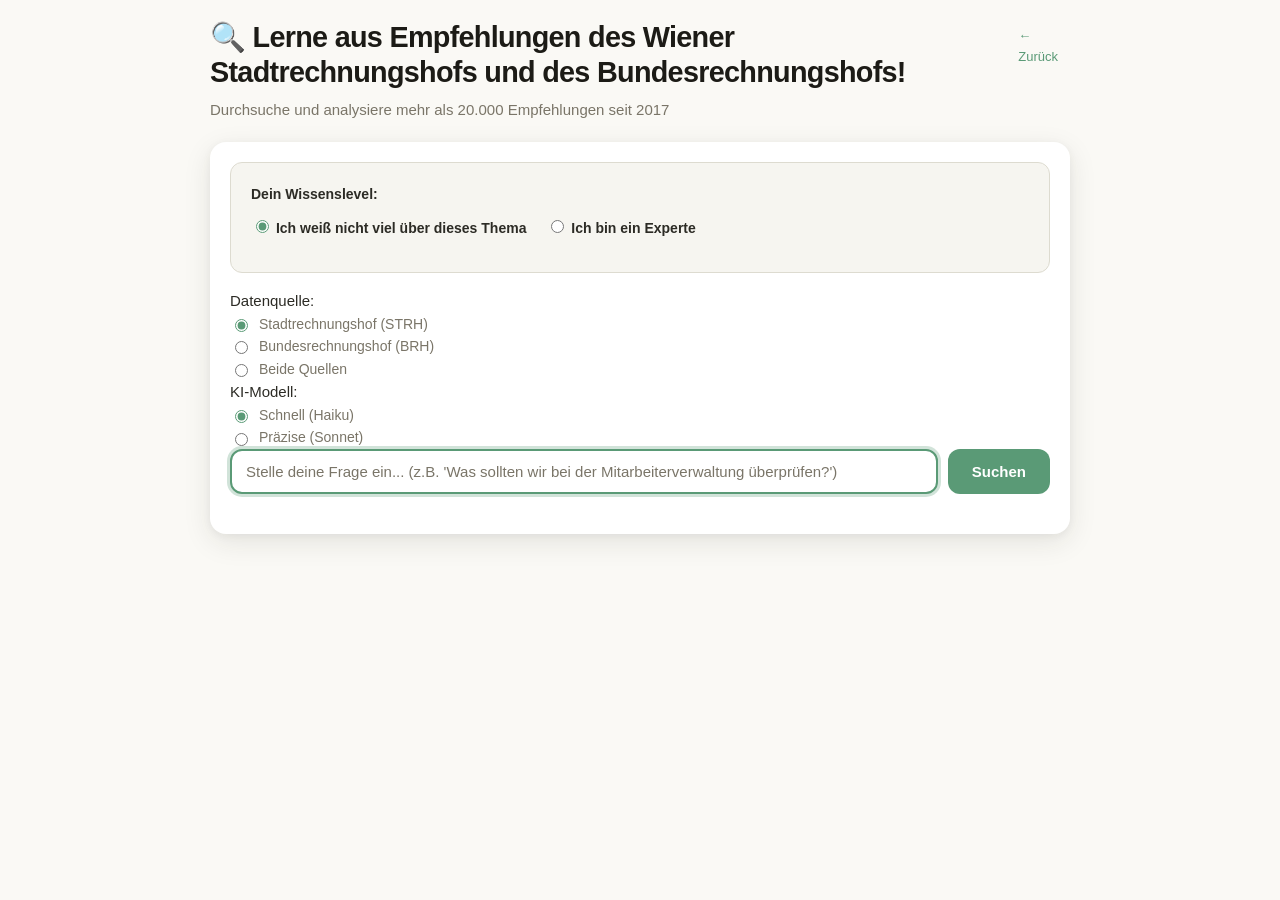
==== commit adf9c744: "perf: stream /ask responses via SSE with model selector - Switch /ask from blocking JSON to SSE stre" ====
--- a/templates/index.html
+++ b/templates/index.html
@@ -52,6 +52,20 @@
                     </div>
                 </div>
 
+                <div class="model-selector">
+                    <label>KI-Modell:</label>
+                    <div class="model-options">
+                        <label class="radio-label">
+                            <input type="radio" name="model" value="haiku" checked>
+                            <span>Schnell (Haiku)</span>
+                        </label>
+                        <label class="radio-label">
+                            <input type="radio" name="model" value="sonnet">
+                            <span>Präzise (Sonnet)</span>
+                        </label>
+                    </div>
+                </div>
+
                 <div class="search-box">
                     <input
                         type="text"
@@ -63,15 +77,6 @@
                 </div>
             </div>
 
-            <div class="themes-section" id="themesSection" style="display: none;">
-                <h2>🎯 Empfohlene Themen</h2>
-                <div class="themes-loading" id="themesLoading">
-                    <div class="spinner"></div>
-                    <p>Lade empfohlene Themen...</p>
-                </div>
-                <div id="themesContainer" class="themes-grid"></div>
-            </div>
-
             <div class="error" id="error"></div>
             <div class="loading" id="loading">
                 <div class="spinner"></div>
@@ -79,20 +84,29 @@
             </div>
 
             <div class="result-section" id="result">
+                <div class="answer-box">
+                    <h2>💡 Zentrale Aussage</h2>
+                    <p id="zentraleAussage"></p>
+                </div>
+
                 <div class="summary-box" id="summaryBox">
                     <h3>📝 Kurzübersicht</h3>
                     <p id="summary"></p>
                 </div>
 
-                <div class="answer-box">
-                    <h2>💡 Zentrale Aussage</h2>
-                    <p id="zentraleAussage"></p>
-                </div>
-
                 <div class="sources-section">
                     <h3>📚 Verwendete Empfehlungen</h3>
                     <div id="sources"></div>
                 </div>
+            </div>
+
+            <div class="themes-section" id="themesSection" style="display: none;">
+                <h2 id="themesHeading">🎯 Empfohlene Themen</h2>
+                <div class="themes-loading" id="themesLoading">
+                    <div class="spinner"></div>
+                    <p>Lade empfohlene Themen...</p>
+                </div>
+                <div id="themesContainer" class="themes-grid"></div>
             </div>
         </div>
     </div>
@@ -109,6 +123,7 @@
         const themesSection = document.getElementById('themesSection');
         const themesContainer = document.getElementById('themesContainer');
         const themesLoading = document.getElementById('themesLoading');
+        const themesHeading = document.getElementById('themesHeading');
 
         function getExpertiseLevel() {
             const selected = document.querySelector('input[name="expertise"]:checked');
@@ -118,6 +133,11 @@
         function getSearchSource() {
             const selected = document.querySelector('input[name="search-source"]:checked');
             return selected ? selected.value : 'strh';
+        }
+
+        function getModel() {
+            const selected = document.querySelector('input[name="model"]:checked');
+            return selected ? selected.value : 'haiku';
         }
 
         function showError(msg) {
@@ -141,18 +161,20 @@
             hideError();
             loading.classList.add('show');
             result.classList.remove('show');
+            summaryEl.textContent = '';
+            zentraleAussageEl.textContent = '';
+            sourcesEl.innerHTML = '';
             searchBtn.disabled = true;
 
             try {
                 const response = await fetch('/ask', {
                     method: 'POST',
-                    headers: {
-                        'Content-Type': 'application/json'
-                    },
+                    headers: {'Content-Type': 'application/json'},
                     body: JSON.stringify({
                         question: q,
                         expertise_level: getExpertiseLevel(),
-                        search_source: getSearchSource()
+                        search_source: getSearchSource(),
+                        model: getModel()
                     })
                 });
 
@@ -161,8 +183,47 @@
                     throw new Error(errorData.error || 'Fehler bei der Suche');
                 }
 
-                const data = await response.json();
-                displayResults(data);
+                const reader = response.body.getReader();
+                const decoder = new TextDecoder();
+                let sseBuffer = '';
+                let resultShown = false;
+
+                while (true) {
+                    const {done, value} = await reader.read();
+                    if (done) break;
+
+                    sseBuffer += decoder.decode(value, {stream: true});
+                    const lines = sseBuffer.split('\n');
+                    sseBuffer = lines.pop();
+
+                    for (const line of lines) {
+                        if (!line.startsWith('data: ')) continue;
+                        const event = JSON.parse(line.slice(6));
+
+                        if (event.type === 'sources') {
+                            displaySources(event.sources);
+                            if (!resultShown) {
+                                loading.classList.remove('show');
+                                result.classList.add('show');
+                                resultShown = true;
+                            }
+                        } else if (event.type === 'zentrale_aussage') {
+                            zentraleAussageEl.textContent = event.text;
+                            if (!resultShown) {
+                                loading.classList.remove('show');
+                                result.classList.add('show');
+                                resultShown = true;
+                            }
+                        } else if (event.type === 'text') {
+                            summaryEl.textContent += event.text;
+                        } else if (event.type === 'error') {
+                            throw new Error(event.error);
+                        } else if (event.type === 'done') {
+                            themesLoading.style.display = 'flex';
+                            loadThemes(q);
+                        }
+                    }
+                }
             } catch (err) {
                 showError('Fehler: ' + err.message);
             } finally {
@@ -171,13 +232,10 @@
             }
         }
 
-        function displayResults(data) {
-            summaryEl.textContent = data.summary || '';
-            zentraleAussageEl.textContent = data.zentrale_aussage || '';
-
+        function displaySources(sources) {
             sourcesEl.innerHTML = '';
-            if (data.sources && data.sources.length > 0) {
-                data.sources.forEach((source, index) => {
+            if (sources && sources.length > 0) {
+                sources.forEach((source, index) => {
                     const card = document.createElement('div');
                     card.className = 'source-card';
                     const searchLinkHtml = source.search_link
@@ -202,14 +260,22 @@
                     sourcesEl.appendChild(card);
                 });
             }
-
+        }
+
+        function displayResults(data) {
+            summaryEl.textContent = data.summary || '';
+            zentraleAussageEl.textContent = data.zentrale_aussage || '';
+            displaySources(data.sources);
             result.classList.add('show');
         }
 
-        async function loadThemes() {
+        async function loadThemes(query = '') {
             try {
                 const source = getSearchSource();
-                const response = await fetch(`/themes?source=${source}`);
+                const url = query
+                    ? `/themes?source=${source}&query=${encodeURIComponent(query)}`
+                    : `/themes?source=${source}`;
+                const response = await fetch(url);
 
                 if (!response.ok) {
                     throw new Error('Fehler beim Laden der Themen');
@@ -217,6 +283,11 @@
 
                 const data = await response.json();
                 themesSection.style.display = 'block';
+                if (data.related && data.query) {
+                    themesHeading.textContent = `🔗 Verwandte Themen: „${data.query}"`;
+                } else {
+                    themesHeading.textContent = '🎯 Empfohlene Themen';
+                }
                 displayThemes(data.themes);
             } catch (err) {
                 console.error('Error loading themes:', err);
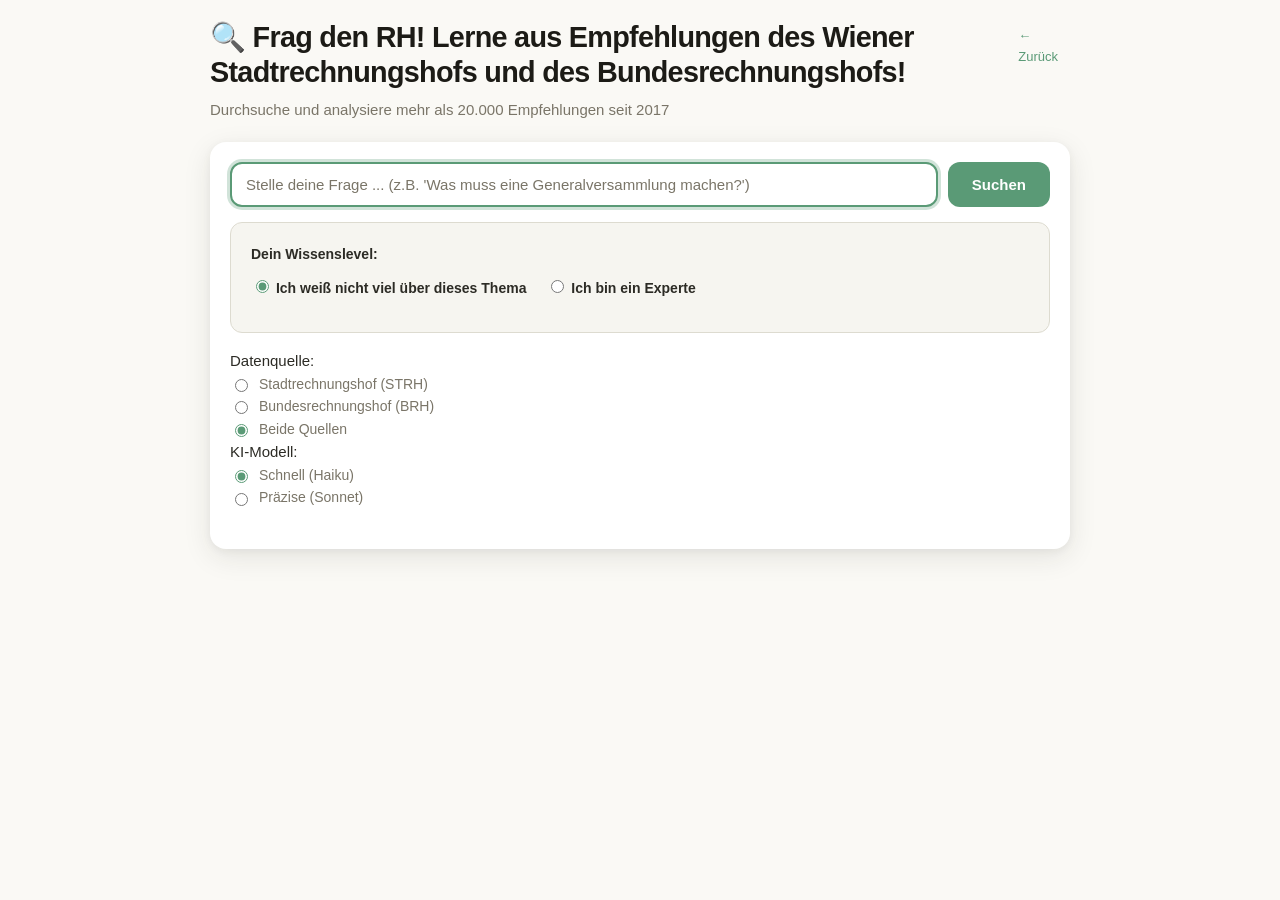
==== commit 9e5b6b0f: "Update index.html" ====
--- a/templates/index.html
+++ b/templates/index.html
@@ -3,14 +3,14 @@
 <head>
     <meta charset="UTF-8">
     <meta name="viewport" content="width=device-width, initial-scale=1.0">
-    <title>Empfehlungen des Stadtrechnungshofs - Semantische Suche</title>
+    <title>Lernen und Training mit Empfehlungen der Rechnungshöfe</title>
     <link rel="stylesheet" href="/static/style.css">
 </head>
 <body class="search-interface">
     <div class="page search-page">
         <div class="header">
             <div>
-                <h1>🔍 Lerne aus Empfehlungen des Wiener Stadtrechnungshofs und des Bundesrechnungshofs!</h1>
+                <h1>🔍 Frag den RH! Lerne aus Empfehlungen des Wiener Stadtrechnungshofs und des Bundesrechnungshofs!</h1>
                 <p>Durchsuche und analysiere mehr als 20.000 Empfehlungen seit 2017</p>
             </div>
             <div class="header-actions">
@@ -19,6 +19,17 @@
         </div>
 
         <div class="container">
+
+              <div class="search-box">
+                    <input
+                        type="text"
+                        id="question"
+                        placeholder="Stelle deine Frage ... (z.B. 'Was muss eine Generalversammlung machen?')"
+                        autocomplete="off"
+                    >
+                    <button id="searchBtn">Suchen</button>
+                </div>
+            
             <div class="search-section">
                 <div class="expertise-selector">
                     <label for="expertise">Dein Wissenslevel:</label>
@@ -38,7 +49,7 @@
                     <label for="search-source">Datenquelle:</label>
                     <div class="search-source-options">
                         <label class="radio-label">
-                            <input type="radio" name="search-source" value="strh" checked>
+                            <input type="radio" name="search-source" >
                             <span>Stadtrechnungshof (STRH)</span>
                         </label>
                         <label class="radio-label">
@@ -46,7 +57,7 @@
                             <span>Bundesrechnungshof (BRH)</span>
                         </label>
                         <label class="radio-label">
-                            <input type="radio" name="search-source" value="all">
+                            <input type="radio" name="search-source" value="all" checked>
                             <span>Beide Quellen</span>
                         </label>
                     </div>
@@ -65,22 +76,13 @@
                         </label>
                     </div>
                 </div>
-
-                <div class="search-box">
-                    <input
-                        type="text"
-                        id="question"
-                        placeholder="Stelle deine Frage ein... (z.B. 'Was sollten wir bei der Mitarbeiterverwaltung überprüfen?')"
-                        autocomplete="off"
-                    >
-                    <button id="searchBtn" onclick="search()">Suchen</button>
-                </div>
+              
             </div>
 
             <div class="error" id="error"></div>
             <div class="loading" id="loading">
                 <div class="spinner"></div>
-                <p style="margin-top: 15px;">Suche läuft...</p>
+                <p>Suche läuft...</p>
             </div>
 
             <div class="result-section" id="result">
@@ -100,7 +102,7 @@
                 </div>
             </div>
 
-            <div class="themes-section" id="themesSection" style="display: none;">
+            <div class="themes-section" id="themesSection">
                 <h2 id="themesHeading">🎯 Empfohlene Themen</h2>
                 <div class="themes-loading" id="themesLoading">
                     <div class="spinner"></div>
@@ -111,316 +113,6 @@
         </div>
     </div>
 
-    <script>
-        const question = document.getElementById('question');
-        const searchBtn = document.getElementById('searchBtn');
-        const loading = document.getElementById('loading');
-        const error = document.getElementById('error');
-        const result = document.getElementById('result');
-        const summaryEl = document.getElementById('summary');
-        const zentraleAussageEl = document.getElementById('zentraleAussage');
-        const sourcesEl = document.getElementById('sources');
-        const themesSection = document.getElementById('themesSection');
-        const themesContainer = document.getElementById('themesContainer');
-        const themesLoading = document.getElementById('themesLoading');
-        const themesHeading = document.getElementById('themesHeading');
-
-        function getExpertiseLevel() {
-            const selected = document.querySelector('input[name="expertise"]:checked');
-            return selected ? selected.value : 'beginner';
-        }
-
-        function getSearchSource() {
-            const selected = document.querySelector('input[name="search-source"]:checked');
-            return selected ? selected.value : 'strh';
-        }
-
-        function getModel() {
-            const selected = document.querySelector('input[name="model"]:checked');
-            return selected ? selected.value : 'haiku';
-        }
-
-        function showError(msg) {
-            error.textContent = msg;
-            error.classList.add('show');
-            result.classList.remove('show');
-            setTimeout(() => error.classList.remove('show'), 5000);
-        }
-
-        function hideError() {
-            error.classList.remove('show');
-        }
-
-        async function search() {
-            const q = question.value.trim();
-            if (!q) {
-                showError('Bitte geben Sie eine Frage ein');
-                return;
-            }
-
-            hideError();
-            loading.classList.add('show');
-            result.classList.remove('show');
-            summaryEl.textContent = '';
-            zentraleAussageEl.textContent = '';
-            sourcesEl.innerHTML = '';
-            searchBtn.disabled = true;
-
-            try {
-                const response = await fetch('/ask', {
-                    method: 'POST',
-                    headers: {'Content-Type': 'application/json'},
-                    body: JSON.stringify({
-                        question: q,
-                        expertise_level: getExpertiseLevel(),
-                        search_source: getSearchSource(),
-                        model: getModel()
-                    })
-                });
-
-                if (!response.ok) {
-                    const errorData = await response.json();
-                    throw new Error(errorData.error || 'Fehler bei der Suche');
-                }
-
-                const reader = response.body.getReader();
-                const decoder = new TextDecoder();
-                let sseBuffer = '';
-                let resultShown = false;
-
-                while (true) {
-                    const {done, value} = await reader.read();
-                    if (done) break;
-
-                    sseBuffer += decoder.decode(value, {stream: true});
-                    const lines = sseBuffer.split('\n');
-                    sseBuffer = lines.pop();
-
-                    for (const line of lines) {
-                        if (!line.startsWith('data: ')) continue;
-                        const event = JSON.parse(line.slice(6));
-
-                        if (event.type === 'sources') {
-                            displaySources(event.sources);
-                            if (!resultShown) {
-                                loading.classList.remove('show');
-                                result.classList.add('show');
-                                resultShown = true;
-                            }
-                        } else if (event.type === 'zentrale_aussage') {
-                            zentraleAussageEl.textContent = event.text;
-                            if (!resultShown) {
-                                loading.classList.remove('show');
-                                result.classList.add('show');
-                                resultShown = true;
-                            }
-                        } else if (event.type === 'text') {
-                            summaryEl.textContent += event.text;
-                        } else if (event.type === 'error') {
-                            throw new Error(event.error);
-                        } else if (event.type === 'done') {
-                            themesLoading.style.display = 'flex';
-                            loadThemes(q);
-                        }
-                    }
-                }
-            } catch (err) {
-                showError('Fehler: ' + err.message);
-            } finally {
-                loading.classList.remove('show');
-                searchBtn.disabled = false;
-            }
-        }
-
-        function displaySources(sources) {
-            sourcesEl.innerHTML = '';
-            if (sources && sources.length > 0) {
-                sources.forEach((source, index) => {
-                    const card = document.createElement('div');
-                    card.className = 'source-card';
-                    const searchLinkHtml = source.search_link
-                        ? `<a href="${source.search_link}" target="_blank" rel="noopener noreferrer" style="color:#667eea;font-size:13px;">🔍 Google-Suche: ${source.quelldatei}</a>`
-                        : (source.quelldatei ? `<span style="font-size:13px;color:#555;">📄 ${source.quelldatei}</span>` : '');
-
-                    card.innerHTML = `
-                        <div class="source-title">${index + 1}. ${source.empfehlung}</div>
-                        <div class="source-meta">
-                            <div class="source-meta-item">
-                                <span class="source-meta-label">Quelldatei</span>
-                                <span class="source-meta-value">${source.quelldatei || 'N/A'}</span>
-                            </div>
-                            <div class="source-meta-item">
-                                <span class="source-meta-label">Adressiert an</span>
-                                <span class="source-meta-value">${source.adressiert_an}</span>
-                            </div>
-                        </div>
-                        ${searchLinkHtml}
-                        <span class="similarity-badge">Ähnlichkeit: ${(source.similarity * 100).toFixed(1)}%</span>
-                    `;
-                    sourcesEl.appendChild(card);
-                });
-            }
-        }
-
-        function displayResults(data) {
-            summaryEl.textContent = data.summary || '';
-            zentraleAussageEl.textContent = data.zentrale_aussage || '';
-            displaySources(data.sources);
-            result.classList.add('show');
-        }
-
-        async function loadThemes(query = '') {
-            try {
-                const source = getSearchSource();
-                const url = query
-                    ? `/themes?source=${source}&query=${encodeURIComponent(query)}`
-                    : `/themes?source=${source}`;
-                const response = await fetch(url);
-
-                if (!response.ok) {
-                    throw new Error('Fehler beim Laden der Themen');
-                }
-
-                const data = await response.json();
-                themesSection.style.display = 'block';
-                if (data.related && data.query) {
-                    themesHeading.textContent = `🔗 Verwandte Themen: „${data.query}"`;
-                } else {
-                    themesHeading.textContent = '🎯 Empfohlene Themen';
-                }
-                displayThemes(data.themes);
-            } catch (err) {
-                console.error('Error loading themes:', err);
-                themesSection.style.display = 'none';
-            } finally {
-                themesLoading.style.display = 'none';
-            }
-        }
-
-        function displayThemes(themes) {
-            themesContainer.innerHTML = '';
-
-            themes.slice(0, 12).forEach((theme) => {
-                const card = document.createElement('div');
-                card.className = 'theme-card';
-                card.innerHTML = `
-                    <div class="theme-card-header">
-                        <h3>${theme.theme}</h3>
-                        <span class="theme-frequency">${theme.frequency}</span>
-                    </div>
-                    <p class="theme-description">${theme.description}</p>
-                    <button class="theme-expand-btn" data-theme-id="${theme.id}">
-                        Fragen & Checkliste anzeigen
-                    </button>
-                    <div class="theme-questions-container" id="questions-${theme.id}" style="display: none;">
-                        <div class="theme-loading">
-                            <div class="spinner"></div>
-                        </div>
-                    </div>
-                `;
-
-                card.querySelector('.theme-expand-btn').addEventListener('click', async (e) => {
-                    e.preventDefault();
-                    const container = document.getElementById(`questions-${theme.id}`);
-                    const btn = e.target;
-
-                    if (container.style.display === 'none') {
-                        container.style.display = 'block';
-                        if (!container.dataset.loaded) {
-                            await loadThemeQuestions(theme, container);
-                        }
-                        btn.textContent = 'Verbergen';
-                    } else {
-                        container.style.display = 'none';
-                        btn.textContent = 'Fragen & Checkliste anzeigen';
-                    }
-                });
-
-                themesContainer.appendChild(card);
-            });
-        }
-
-        async function loadThemeQuestions(theme, container) {
-            try {
-                const response = await fetch('/theme-questions', {
-                    method: 'POST',
-                    headers: {
-                        'Content-Type': 'application/json'
-                    },
-                    body: JSON.stringify({
-                        theme_name: theme.theme,
-                        theme_description: theme.description,
-                        expertise_level: getExpertiseLevel()
-                    })
-                });
-
-                if (!response.ok) {
-                    throw new Error('Fehler beim Laden der Fragen');
-                }
-
-                const data = await response.json();
-                displayThemeContent(container, data.content);
-                container.dataset.loaded = 'true';
-            } catch (err) {
-                console.error('Error loading theme questions:', err);
-                container.innerHTML = '<p style="color:red;">Fehler beim Laden der Fragen</p>';
-            }
-        }
-
-        function displayThemeContent(container, content) {
-            const questionsHtml = content.questions.map(q =>
-                `<li class="theme-question" onclick="searchQuestion('${q.replace(/'/g, "\\'")}')">
-                    ${q}
-                </li>`
-            ).join('');
-
-            const checklistHtml = content.checklist.map(item =>
-                `<li class="theme-checklist-item">
-                    <input type="checkbox" id="check-${Math.random()}">
-                    <label>${item}</label>
-                </li>`
-            ).join('');
-
-            container.innerHTML = `
-                <div class="theme-content">
-                    <div class="theme-questions">
-                        <h4>💭 Häufig gestellte Fragen</h4>
-                        <ul>${questionsHtml}</ul>
-                    </div>
-                    <div class="theme-checklist">
-                        <h4>✓ Checkliste</h4>
-                        <ul>${checklistHtml}</ul>
-                    </div>
-                </div>
-            `;
-        }
-
-        function searchQuestion(q) {
-            question.value = q;
-            question.focus();
-            search();
-        }
-
-        // Allow Enter key to search
-        question.addEventListener('keypress', (e) => {
-            if (e.key === 'Enter') {
-                search();
-            }
-        });
-
-        // Load themes on page load
-        document.addEventListener('DOMContentLoaded', () => {
-            question.focus();
-            loadThemes();
-        });
-
-        // Reload themes when search source changes
-        document.querySelectorAll('input[name="search-source"]').forEach(radio => {
-            radio.addEventListener('change', () => {
-                themesLoading.style.display = 'flex';
-                loadThemes();
-            });
-        });
-    </script>
+    <script src="/static/search.js"></script>
 </body>
 </html>
--- a/static/style.css
+++ b/static/style.css
@@ -1973,6 +1973,44 @@
     opacity:0.7;
 }
 
+.loading p {
+    margin-top:15px;
+}
+
+.themes-section {
+    display:none;
+}
+
+.themes-section.show {
+    display:block;
+}
+
+.themes-loading.show {
+    display:flex;
+}
+
+.themes-loading {
+    display:none;
+}
+
+.search-link {
+    color:#667eea;
+    font-size:13px;
+}
+
+.source-filename {
+    font-size:13px;
+    color:#555;
+}
+
+.theme-questions-container.hidden {
+    display:none;
+}
+
+.theme-error {
+    color:red;
+}
+
 @media (max-width:600px) {
     .search-box {
         flex-direction:column;
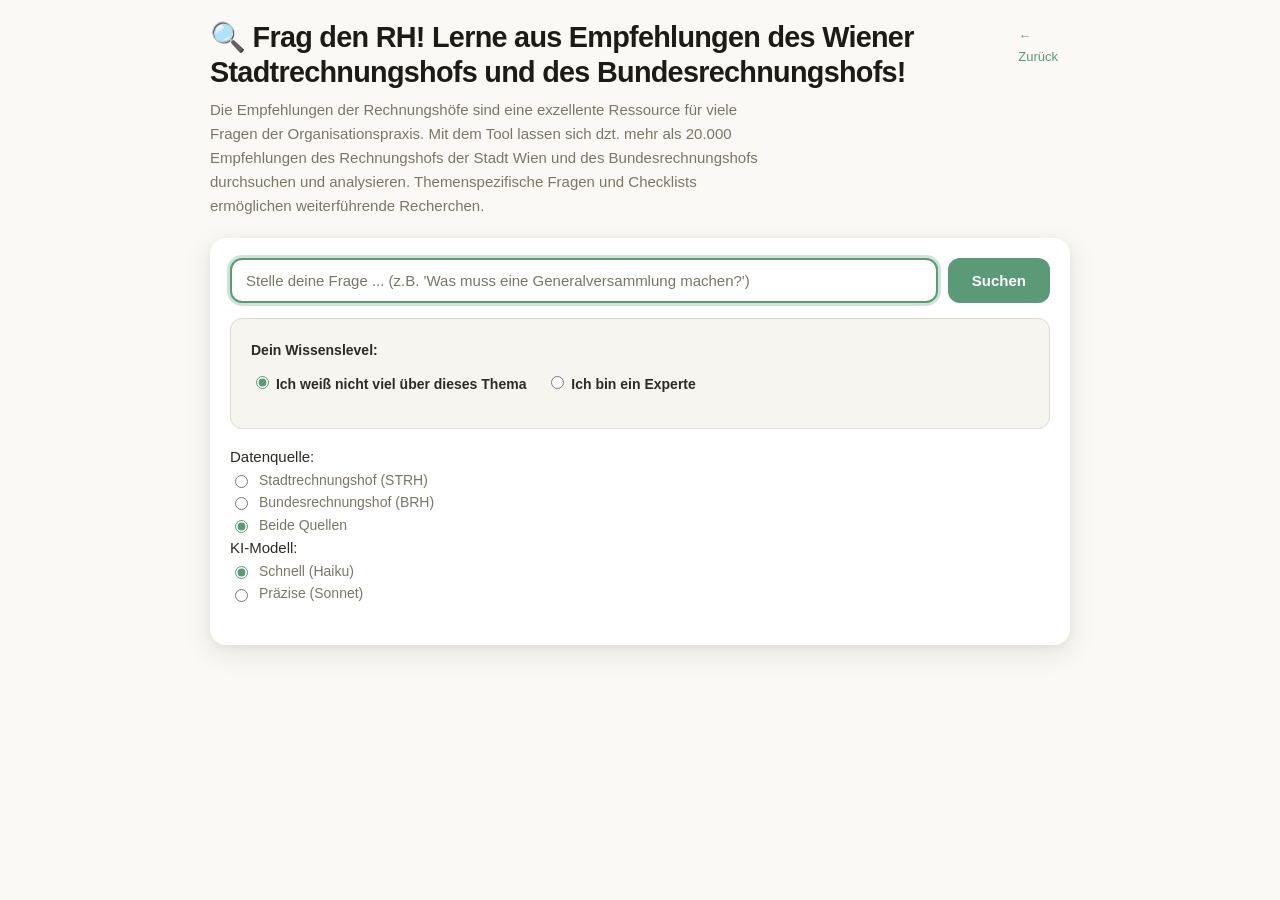
==== commit 53e48e25: "Update index.html" ====
--- a/templates/index.html
+++ b/templates/index.html
@@ -11,7 +11,7 @@
         <div class="header">
             <div>
                 <h1>🔍 Frag den RH! Lerne aus Empfehlungen des Wiener Stadtrechnungshofs und des Bundesrechnungshofs!</h1>
-                <p>Durchsuche und analysiere mehr als 20.000 Empfehlungen seit 2017</p>
+                <p>Die Empfehlungen der Rechnungshöfe sind eine exzellente Ressource für viele Fragen der Organisationspraxis. Mit dem Tool lassen sich dzt. mehr als 20.000 Empfehlungen des Rechnungshofs der Stadt Wien und des Bundesrechnungshofs durchsuchen und analysieren. Themenspezifische Fragen und Checklists ermöglichen weiterführende Recherchen.</p>
             </div>
             <div class="header-actions">
                 <a href="https://artbackstage.info/index_organisation.php" class="back-link">← Zurück</a>
